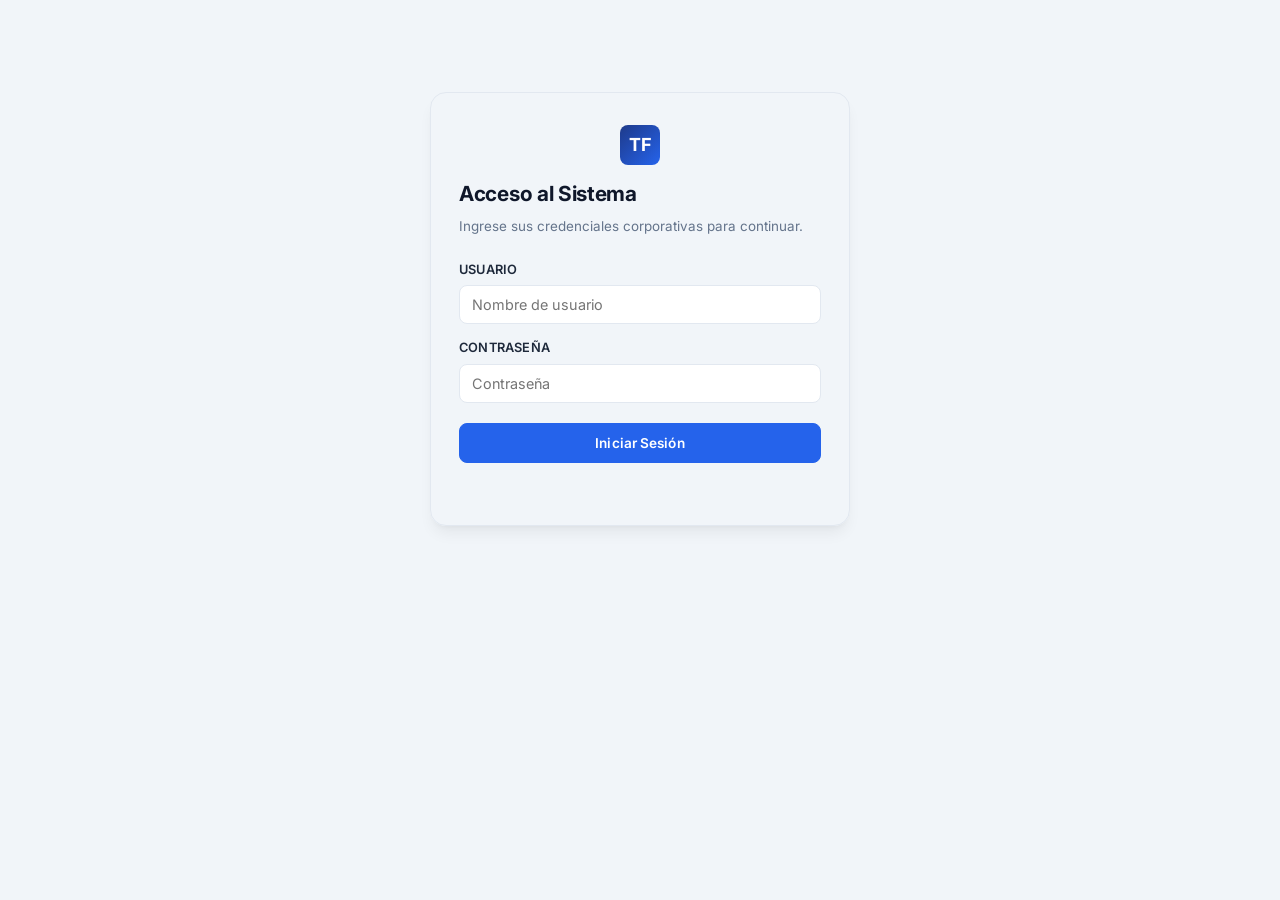
==== frontend_empresa/index.html @ ae69f982 "Fix" ====
<!DOCTYPE html>
<html lang="es">
<head>
    <meta charset="UTF-8">
    <meta name="viewport" content="width=device-width, initial-scale=1.0">
    <title>Trustflow · Panel Corporativo</title>
    <link rel="preconnect" href="https://fonts.googleapis.com">
    <link rel="preconnect" href="https://fonts.gstatic.com" crossorigin>
    <link href="https://fonts.googleapis.com/css2?family=Inter:opsz,wght@14..32,400;14..32,500;14..32,600;14..32,700&display=swap" rel="stylesheet">
    <style>
        :root {
            --bg: #f1f5f9;
            --surface: #ffffff;
            --surface-alt: #f8fafc;
            --border: #e2e8f0;
            --border-light: #f1f5f9;
            --text: #1e293b;
            --text-secondary: #64748b;
            --text-muted: #94a3b8;
            --primary: #2563eb;
            --primary-hover: #1d4ed8;
            --primary-light: #eff6ff;
            --primary-border: #bfdbfe;
            --success: #059669;
            --success-bg: #ecfdf5;
            --success-border: #a7f3d0;
            --danger: #dc2626;
            --danger-hover: #b91c1c;
            --danger-bg: #fef2f2;
            --danger-border: #fecaca;
            --warning: #d97706;
            --warning-bg: #fffbeb;
            --warning-border: #fde68a;
            --info: #4f46e5;
            --info-bg: #eef2ff;
            --info-border: #c7d2fe;
            --radius-sm: 6px;
            --radius: 8px;
            --radius-lg: 12px;
            --radius-xl: 16px;
            --shadow-xs: 0 1px 2px rgba(0, 0, 0, 0.04);
            --shadow-sm: 0 1px 3px rgba(0, 0, 0, 0.06), 0 1px 2px rgba(0, 0, 0, 0.04);
            --shadow: 0 4px 6px -1px rgba(0, 0, 0, 0.06), 0 2px 4px -2px rgba(0, 0, 0, 0.05);
            --shadow-md: 0 10px 15px -3px rgba(0, 0, 0, 0.06), 0 4px 6px -4px rgba(0, 0, 0, 0.05);
            --shadow-lg: 0 20px 25px -5px rgba(0, 0, 0, 0.08), 0 10px 10px -5px rgba(0, 0, 0, 0.03);
            --transition: 180ms cubic-bezier(0.4, 0, 0.2, 1);
        }

        * { box-sizing: border-box; }

        body {
            font-family: 'Inter', 'Segoe UI', system-ui, -apple-system, sans-serif;
            margin: 0;
            padding: 0;
            background-color: var(--bg);
            color: var(--text);
            line-height: 1.6;
            -webkit-font-smoothing: antialiased;
        }

        .container { max-width: 1060px; margin: 0 auto; padding: 32px 24px 48px; }

        /* ── Header ─────────────────────────── */
        .app-header { display: flex; align-items: center; justify-content: space-between; margin-bottom: 24px; flex-wrap: wrap; gap: 12px; }
        .app-brand { display: flex; align-items: center; gap: 12px; }
        .app-logo {
            width: 40px; height: 40px; border-radius: var(--radius);
            background: linear-gradient(135deg, #1e3a8a 0%, #2563eb 100%);
            display: flex; align-items: center; justify-content: center;
            color: #fff; font-weight: 700; font-size: 18px; letter-spacing: -0.5px; flex-shrink: 0;
        }
        .app-title { font-size: 1.35rem; font-weight: 700; color: #0f172a; letter-spacing: -0.3px; margin: 0; }
        .app-subtitle { font-size: 0.8rem; color: var(--text-secondary); font-weight: 500; letter-spacing: 0.3px; text-transform: uppercase; margin: 0; }
        .user-badge {
            display: flex; align-items: center; gap: 10px; background: var(--surface);
            border: 1px solid var(--border); padding: 8px 14px; border-radius: 30px;
            font-size: 0.85rem; font-weight: 500; color: var(--text); box-shadow: var(--shadow-xs);
        }
        .user-avatar {
            width: 30px; height: 30px; border-radius: 50%; background: #e2e8f0;
            display: flex; align-items: center; justify-content: center;
            font-weight: 600; font-size: 0.75rem; color: #475569; flex-shrink: 0; text-transform: uppercase;
        }
        .user-avatar.finanzas { background: #fee2e2; color: #991b1b; }

        /* ── Cards ──────────────────────────── */
        .card {
            background: var(--surface); padding: 24px 26px; border-radius: var(--radius-lg);
            box-shadow: var(--shadow-sm); border: 1px solid var(--border-light);
            margin-bottom: 20px; transition: box-shadow var(--transition);
        }
        .card:hover { box-shadow: var(--shadow); }
        .card-header { display: flex; align-items: flex-start; justify-content: space-between; gap: 16px; margin-bottom: 18px; flex-wrap: wrap; }
        .card-header h2, .card-header h3 { margin: 0; font-weight: 600; color: #0f172a; letter-spacing: -0.2px; }
        .card-header h2 { font-size: 1.2rem; }
        .card-header h3 { font-size: 1rem; }
        .card-meta { font-size: 0.8rem; color: var(--text-secondary); margin: 0; }
        .card-accent-danger {
            border-left: 4px solid var(--danger); background: var(--danger-bg);
            border: 1px solid var(--danger-border); border-left-width: 4px; border-radius: var(--radius-lg);
        }
        .card-accent-info {
            border-left: 4px solid var(--info); background: var(--info-bg);
            border: 1px solid var(--info-border); border-left-width: 4px; border-radius: var(--radius-lg);
        }
        .card-accent-warning {
            border-left: 4px solid var(--warning); background: var(--warning-bg);
            border: 1px solid var(--warning-border); border-left-width: 4px; border-radius: var(--radius-lg);
        }

        /* ── Tabs ───────────────────────────── */
        .tabs-container { display: flex; gap: 4px; border-bottom: 2px solid var(--border); margin-bottom: 24px; flex-wrap: wrap; }
        .tab-btn {
            padding: 10px 22px; font-size: 0.85rem; font-weight: 600; color: var(--text-secondary);
            background: transparent; border: none; border-bottom: 2px solid transparent;
            cursor: pointer; transition: all var(--transition); letter-spacing: 0.2px;
            white-space: nowrap; margin-bottom: -2px; border-radius: 6px 6px 0 0;
        }
        .tab-btn:hover { color: var(--text); background: rgba(37, 99, 235, 0.04); }
        .tab-btn.active { color: var(--primary); border-bottom: 2px solid var(--primary); background: rgba(37, 99, 235, 0.06); }
        .tab-panel { display: none; animation: fadeIn 0.2s ease; }
        .tab-panel.active { display: block; }
        @keyframes fadeIn { from { opacity: 0; transform: translateY(4px); } to { opacity: 1; transform: translateY(0); } }

        /* ── Forms ──────────────────────────── */
        .form-group { margin-bottom: 14px; }
        label { display: block; margin-bottom: 5px; font-weight: 600; font-size: 0.8rem; color: var(--text); letter-spacing: 0.2px; text-transform: uppercase; }
        input, select, textarea {
            width: 100%; padding: 10px 12px; border: 1px solid var(--border); border-radius: var(--radius);
            font-family: inherit; font-size: 0.9rem; color: var(--text); background: var(--surface);
            transition: border-color var(--transition), box-shadow var(--transition); outline: none;
        }
        input:focus, select:focus, textarea:focus { border-color: var(--primary); box-shadow: 0 0 0 3px rgba(37, 99, 235, 0.1); }
        textarea { resize: vertical; min-height: 80px; }

        /* ── Buttons ────────────────────────── */
        button {
            display: inline-flex; align-items: center; justify-content: center; gap: 7px;
            font-family: inherit; font-weight: 600; font-size: 0.85rem; padding: 10px 20px;
            border-radius: var(--radius); border: 1px solid transparent; cursor: pointer;
            transition: all var(--transition); letter-spacing: 0.1px; white-space: nowrap;
        }
        .btn-primary { background: var(--primary); color: #fff; border-color: var(--primary); width: 100%; margin-top: 6px; padding: 11px 20px; }
        .btn-primary:hover { background: var(--primary-hover); border-color: var(--primary-hover); box-shadow: var(--shadow-sm); }
        .btn-secondary { background: var(--surface); color: var(--text); border-color: var(--border); }
        .btn-secondary:hover { background: #f8fafc; border-color: #cbd5e1; }
        .btn-danger { background: var(--danger); color: #fff; border-color: var(--danger); }
        .btn-danger:hover { background: var(--danger-hover); border-color: var(--danger-hover); box-shadow: var(--shadow-sm); }
        .btn-outline-danger { background: transparent; color: var(--danger); border-color: var(--danger-border); }
        .btn-outline-danger:hover { background: var(--danger-bg); border-color: var(--danger); }
        .btn-sm { padding: 6px 12px; font-size: 0.75rem; border-radius: var(--radius-sm); }
        .btn-xs { padding: 4px 10px; font-size: 0.7rem; border-radius: 20px; font-weight: 600; letter-spacing: 0.3px; text-transform: uppercase; }
        .btn-logout {
            background: transparent; color: var(--text-secondary); border: 1px solid var(--border);
            padding: 8px 16px; font-weight: 500; font-size: 0.8rem; border-radius: 30px; cursor: pointer;
        }
        .btn-logout:hover { background: #fef2f2; color: var(--danger); border-color: var(--danger-border); }

        /* ── Tables ─────────────────────────── */
        table { width: 100%; border-collapse: collapse; font-size: 0.84rem; }
        thead th {
            text-align: left; padding: 11px 14px; background: #f8fafc; color: var(--text-secondary);
            font-weight: 600; font-size: 0.72rem; text-transform: uppercase; letter-spacing: 0.4px;
            border-bottom: 2px solid var(--border); white-space: nowrap;
        }
        tbody td { padding: 11px 14px; border-bottom: 1px solid #f1f5f9; color: var(--text); vertical-align: middle; }
        tbody tr:hover { background: #fafcfd; }
        tbody tr:last-child td { border-bottom: none; }
        .badge { display: inline-block; padding: 4px 10px; border-radius: 20px; font-weight: 600; font-size: 0.7rem; letter-spacing: 0.3px; text-transform: uppercase; white-space: nowrap; }
        .badge-success { background: #d1fae5; color: #065f46; }
        .badge-danger { background: #fee2e2; color: #991b1b; }
        .badge-warning { background: #fef3c7; color: #92400e; }
        .badge-neutral { background: #f1f5f9; color: #475569; }
        .mono-text { font-family: 'SF Mono', 'Cascadia Code', 'Fira Code', 'Consolas', monospace; font-size: 0.72rem; color: var(--text-secondary); word-break: break-all; }

        .section-header {
            display: flex; align-items: center; justify-content: space-between; gap: 12px;
            flex-wrap: wrap; padding-bottom: 12px; border-bottom: 1px solid var(--border); margin-bottom: 16px;
        }
        .section-header h3 { margin: 0; font-size: 0.95rem; font-weight: 600; color: #0f172a; }

        .hidden { display: none !important; }
        .text-center { text-align: center; }
        .text-muted { color: var(--text-secondary); }
        .text-sm { font-size: 0.8rem; }
        .mt-0 { margin-top: 0; }
        .mb-0 { margin-bottom: 0; }
        .mb-3 { margin-bottom: 16px; }
        .mb-4 { margin-bottom: 24px; }

        /* ── Login card ─────────────────────── */
        .login-card {
            max-width: 420px; margin: 60px auto; padding: 32px 28px;
            border-radius: var(--radius-xl); box-shadow: var(--shadow-md); border: 1px solid var(--border);
        }
        .login-card h2 { font-size: 1.3rem; font-weight: 700; margin: 0 0 6px 0; letter-spacing: -0.3px; color: #0f172a; }
        .login-card .subtitle { font-size: 0.84rem; color: var(--text-secondary); margin: 0 0 22px 0; }
        .login-error { color: var(--danger); font-size: 0.82rem; margin-top: 10px; font-weight: 500; min-height: 20px; }

        .sandbox-card { border-top: 3px solid #475569; }

        /* ── Stats Grid ─────────────────────── */
        .stats-grid { display: grid; grid-template-columns: repeat(auto-fit, minmax(200px, 1fr)); gap: 16px; margin-bottom: 24px; }
        .stat-card {
            background: var(--surface); padding: 20px; border-radius: var(--radius-lg);
            box-shadow: var(--shadow-xs); border: 1px solid var(--border-light); text-align: center;
        }
        .stat-value { font-size: 2rem; font-weight: 700; color: #0f172a; margin: 0 0 4px 0; }
        .stat-label { font-size: 0.75rem; color: var(--text-secondary); text-transform: uppercase; letter-spacing: 0.5px; }
        .stat-card.danger .stat-value { color: var(--danger); }
        .stat-card.success .stat-value { color: var(--success); }
        .stat-card.warning .stat-value { color: var(--warning); }

        /* ── Modal System ───────────────────── */
        .modal-overlay {
            position: fixed; top: 0; left: 0; width: 100%; height: 100%;
            background: rgba(15, 23, 42, 0.5); backdrop-filter: blur(4px);
            display: flex; align-items: center; justify-content: center;
            z-index: 1000; opacity: 0; visibility: hidden;
            transition: opacity 0.25s ease, visibility 0.25s ease;
        }
        .modal-overlay.active { opacity: 1; visibility: visible; }
        .modal-dialog {
            background: var(--surface); border-radius: var(--radius-xl);
            box-shadow: var(--shadow-lg); width: 90%; max-width: 460px;
            padding: 28px 28px 22px; transform: translateY(20px);
            transition: transform 0.25s ease; position: relative;
        }
        .modal-overlay.active .modal-dialog { transform: translateY(0); }
        .modal-icon {
            width: 44px; height: 44px; border-radius: 50%; display: flex;
            align-items: center; justify-content: center; margin-bottom: 16px;
            font-size: 1.4rem; font-weight: 700;
        }
        .modal-icon.warning { background: #fef3c7; color: #d97706; }
        .modal-icon.danger { background: #fee2e2; color: #dc2626; }
        .modal-icon.success { background: #d1fae5; color: #059669; }
        .modal-icon.info { background: #e0e7ff; color: #4f46e5; }
        .modal-title { font-size: 1.1rem; font-weight: 700; color: #0f172a; margin: 0 0 8px 0; }
        .modal-message { font-size: 0.92rem; color: #475569; margin: 0 0 22px 0; line-height: 1.5; }
        .modal-actions { display: flex; gap: 10px; justify-content: flex-end; }
        .modal-actions button { min-width: 100px; }

        @media (max-width: 600px) {
            .container { padding: 16px 12px 32px; }
            .card { padding: 18px 14px; }
            .login-card { margin: 24px auto; padding: 24px 18px; }
            .tab-btn { padding: 8px 12px; font-size: 0.78rem; }
            .modal-dialog { padding: 22px 18px 18px; }
            .stats-grid { grid-template-columns: 1fr; }
        }
        /* ── Autocompletado de Clientes ────────── */
        .custom-dropdown {
            position: absolute; top: 100%; left: 0; right: 0;
            background: var(--surface); border: 1px solid var(--primary-border);
            border-radius: var(--radius); box-shadow: var(--shadow-lg);
            max-height: 220px; overflow-y: auto; z-index: 100;
            margin-top: 4px; padding: 0; list-style: none;
        }
        .custom-dropdown li {
            padding: 12px 16px; cursor: pointer; border-bottom: 1px solid var(--border-light);
            font-size: 0.88rem; transition: background var(--transition);
            display: flex; justify-content: space-between; align-items: center;
        }
        .custom-dropdown li:last-child { border-bottom: none; }
        .custom-dropdown li:hover { background: var(--primary-light); color: var(--primary-hover); }
        .client-id-badge {
            font-size: 0.7rem; background: var(--border); padding: 2px 6px;
            border-radius: 12px; color: var(--text-secondary);
        }
    </style>
</head>
<body>

    <div class="container">
        <!-- ── Vista de Login ───────────────── -->
        <div id="vistaLogin">
            <div class="login-card">
                <div style="text-align:center; margin-bottom:8px;">
                    <div class="app-logo" style="margin:0 auto 12px;">TF</div>
                </div>
                <h2>Acceso al Sistema</h2>
                <p class="subtitle">Ingrese sus credenciales corporativas para continuar.</p>
                <form id="formLogin">
                    <div class="form-group">
                        <label for="loginUser">Usuario</label>
                        <input type="text" id="loginUser" placeholder="Nombre de usuario" required>
                    </div>
                    <div class="form-group">
                        <label for="loginPass">Contraseña</label>
                        <input type="password" id="loginPass" placeholder="Contraseña" required>
                    </div>
                    <button type="submit" class="btn-primary">Iniciar Sesión</button>
                </form>
                <div id="statusLogin" class="login-error"></div>
            </div>
        </div>

        <!-- ── Vista de Ventas ──────────────── -->
        <div id="vistaVentas" class="hidden">
            <div class="app-header">
                <div class="app-brand">
                    <div class="app-logo">TF</div>
                    <div>
                        <h1 class="app-title">Trustflow</h1>
                        <p class="app-subtitle">Panel Operativo de Ventas</p>
                    </div>
                </div>
                <div style="display:flex; align-items:center; gap:12px; flex-wrap:wrap;">
                    <div class="user-badge">
                        <div class="user-avatar" id="avatarVendedor">V</div>
                        <span id="nombreVendedor" style="font-weight:600;"></span>
                    </div>
                    <button class="btn-logout" onclick="cerrarSesion()">Cerrar sesión</button>
                </div>
            </div>

            <div class="tabs-container" id="tabNavigationVentas">
                <button class="tab-btn active" data-tab="tab-clientes">Clientes</button>
                <button class="tab-btn" data-tab="tab-cotizaciones">Cotizaciones</button>
                <button class="tab-btn" data-tab="tab-consola">Consola de Mantenimiento</button>
            </div>

            <div class="tab-panel active" id="tab-clientes">
                <div class="card">
                    <div class="card-header">
                        <div>
                            <h3>Alta de Nuevos Clientes</h3>
                            <p class="card-meta">Registre al cliente para que pueda usar la PWA.</p>
                        </div>
                    </div>
                    <form id="formUsuario">
                        <div class="form-group">
                            <label for="userUsername">Nombre del Cliente / Empresa</label>
                            <input type="text" id="userUsername" placeholder="Ej. Acme Corp" required>
                        </div>
                        <div class="form-group">
                            <label for="userPassword">Contraseña Temporal</label>
                            <input type="password" id="userPassword" value="123" required>
                        </div>
                        <input type="hidden" id="userRole" value="Cliente">
                        <button type="submit" class="btn-primary">Crear Cuenta de Cliente</button>
                    </form>
                </div>
            </div>

            <div class="tab-panel" id="tab-cotizaciones">
                <div class="card">
                    <div class="card-header">
                        <div>
                            <h3>Emitir Nueva Cotización</h3>
                            <p class="card-meta">Genere un documento de cotización para el cliente.</p>
                        </div>
                    </div>
                    <form id="formCotizacion">
                        <div class="form-group" style="position: relative;">
                            <label for="cotBuscadorCliente">Cliente Destino</label>
                            <input type="text" id="cotBuscadorCliente" placeholder="Buscar por nombre de empresa o ID..." autocomplete="off" required>
                            <input type="hidden" id="cotIdCliente" required>
                            <ul id="dropdownClientes" class="custom-dropdown hidden"></ul>
                        </div>
                        <div class="form-group">
                            <label for="cotMonto">Monto de la Transacción (MXN)</label>
                            <input type="number" id="cotMonto" step="0.01" placeholder="0.00" required>
                        </div>
                        <div class="form-group">
                            <label for="cotDetalles">Detalles del Servicio</label>
                            <textarea id="cotDetalles" rows="3" placeholder="Describa el alcance del servicio..." required></textarea>
                        </div>
                        <button type="submit" class="btn-primary" style="background:#0d9488; border-color:#0d9488;">Enviar a Pre-Firma</button>
                    </form>
                </div>
            </div>

            <div class="tab-panel" id="tab-consola">
                <div class="card sandbox-card">
                    <div class="section-header">
                        <h3>Consola de Mantenimiento y Datos (Sandbox)</h3>
                        <button onclick="vaciarSandboxCompleto()" class="btn-outline-danger btn-sm">Vaciar Cotizaciones y Auditoría</button>
                    </div>
                    <p class="text-sm text-muted mb-3">
                        Utilice este panel para eliminar registros corruptos o inconsistentes generados durante las pruebas, sin alterar la estructura del esquema central en Render.
                    </p>
                    <div>
                        <h4 style="font-size:0.88rem; font-weight:600; color:#334155; margin:0 0 10px 0;">Monitoreo en Tiempo Real de Cotizaciones</h4>
                        <div style="overflow-x:auto;">
                            <table id="tablaAdminCotizaciones">
                                <thead>
                                    <tr>
                                        <th>ID</th>
                                        <th>Cliente ID</th>
                                        <th>Monto</th>
                                        <th>Estado Actual</th>
                                        <th style="text-align:center;">Acciones</th>
                                    </tr>
                                </thead>
                                <tbody></tbody>
                            </table>
                        </div>
                    </div>
                </div>
            </div>
        </div>

        <!-- ── Vista de Finanzas ─────────────── -->
        <div id="vistaFinanzas" class="hidden">
            <div class="app-header">
                <div class="app-brand">
                    <div class="app-logo">TF</div>
                    <div>
                        <h1 class="app-title">Trustflow</h1>
                        <p class="app-subtitle">Panel de Auditoría Financiera</p>
                    </div>
                </div>
                <div style="display:flex; align-items:center; gap:12px; flex-wrap:wrap;">
                    <div class="user-badge">
                        <div class="user-avatar finanzas" id="avatarAuditor">A</div>
                        <span id="nombreAuditor" style="font-weight:600;"></span>
                    </div>
                    <button class="btn-logout" onclick="cerrarSesion()">Cerrar sesión</button>
                </div>
            </div>

            <!-- Pestañas de navegación para Finanzas -->
            <div class="tabs-container" id="tabNavigationFinanzas">
                <button class="tab-btn active" data-tab="tab-resumen">Resumen</button>
                <button class="tab-btn" data-tab="tab-alertas">Alertas Criptográficas</button>
                <button class="tab-btn" data-tab="tab-historial">Historial de Integridad</button>
            </div>

            <!-- Panel de Resumen -->
            <div class="tab-panel active" id="tab-resumen">
                <div class="stats-grid">
                    <div class="stat-card">
                        <div class="stat-value" id="totalAlertas">0</div>
                        <div class="stat-label">Alertas Detectadas</div>
                    </div>
                    <div class="stat-card warning">
                        <div class="stat-value" id="totalAlteraciones">0</div>
                        <div class="stat-label">Alteraciones</div>
                    </div>
                    <div class="stat-card danger">
                        <div class="stat-value" id="totalFraudes">0</div>
                        <div class="stat-label">Intentos de Fraude</div>
                    </div>
                </div>
                <div class="card card-accent-info">
                    <h4 style="margin-top:0; color:#3730a3; font-size:0.9rem; font-weight:600;">Estado del Sistema de Integridad</h4>
                    <p class="text-sm mb-0" style="color:#4338ca;">
                        El módulo ECDSA está monitoreando activamente todas las transacciones. Cualquier intento de modificación no autorizada será registrado y notificado en tiempo real.
                    </p>
                </div>
            </div>

            <!-- Panel de Alertas Criptográficas -->
            <div class="tab-panel" id="tab-alertas">
                <div class="card card-accent-danger">
                    <h4 style="margin-top:0; color:#991b1b; font-size:0.9rem; font-weight:600;">Módulo Criptográfico de Alertas (ECDSA)</h4>
                    <p class="text-sm mb-0" style="color:#7f1d1d;">
                        Aquí se mostrarán automáticamente los intentos de alteración de montos o modificaciones no autorizadas por la firma del cliente. Las alertas se actualizan en tiempo real.
                    </p>
                </div>
                <div class="card">
                    <div class="section-header">
                        <h3>Alertas Activas del Sistema</h3>
                        <button onclick="cargarAuditoria()" class="btn-secondary btn-sm">Actualizar Alertas</button>
                    </div>
                    <div style="overflow-x:auto;">
                        <table id="tablaAlertas">
                            <thead>
                                <tr>
                                    <th>Fecha</th>
                                    <th>ID Cotización</th>
                                    <th>Alerta Detectada</th>
                                    <th>Detalles Criptográficos</th>
                                </tr>
                            </thead>
                            <tbody></tbody>
                        </table>
                    </div>
                </div>
            </div>

            <!-- Panel de Historial de Integridad -->
            <div class="tab-panel" id="tab-historial">
                <div class="card">
                    <div class="section-header">
                        <h3>Registro de Integridad Transaccional</h3>
                        <div style="display:flex; gap:8px;">
                            <button onclick="cargarHistorialCompleto()" class="btn-secondary btn-sm">Historial Completo</button>
                            <button onclick="exportarHistorial()" class="btn-secondary btn-sm">Exportar</button>
                        </div>
                    </div>
                    <p class="text-sm text-muted mb-3">
                        Este registro contiene el historial completo de todas las transacciones que han sido monitoreadas por el sistema ECDSA, incluyendo aquellas que no presentaron irregularidades.
                    </p>
                    <div style="overflow-x:auto;">
                        <table id="tablaHistorial">
                            <thead>
                                <tr>
                                    <th>Fecha</th>
                                    <th>ID Cotización</th>
                                    <th>Acción</th>
                                    <th>Estado</th>
                                </tr>
                            </thead>
                            <tbody></tbody>
                        </table>
                    </div>
                </div>
            </div>
        </div>
    </div>

    <!-- ── Sistema de Modales ──────────────── -->
    <div class="modal-overlay" id="modalOverlay">
        <div class="modal-dialog">
            <div class="modal-icon" id="modalIcon"></div>
            <div class="modal-title" id="modalTitle"></div>
            <div class="modal-message" id="modalMessage"></div>
            <div class="modal-actions" id="modalActions"></div>
        </div>
    </div>

    <script>
        const API_URL = "https://crytographyproyectecdsa.onrender.com/api/v1";
        let usuarioActual = null;

        let listaClientesGlobal = [];

        // Descarga el catálogo de clientes en segundo plano
        async function cargarClientesParaBuscador() {
            try {
                const res = await fetch(`${API_URL}/admin/tablas_resumen`);
                const json = await res.json();
                if (json.clientes) {
                    listaClientesGlobal = json.clientes;
                }
            } catch (err) {
                console.error("Error cargando el catálogo de clientes:", err);
            }
        }

        // Lógica reactiva del input
        const buscadorInput = document.getElementById('cotBuscadorCliente');
        const inputOcultoId = document.getElementById('cotIdCliente');
        const dropdownList = document.getElementById('dropdownClientes');

        if(buscadorInput && dropdownList) {
            buscadorInput.addEventListener('input', () => {
                const texto = buscadorInput.value.toLowerCase().trim();
                inputOcultoId.value = ""; // Resetea el ID oculto si el usuario borra o edita a mano

                dropdownList.innerHTML = "";
                if (!texto) {
                    dropdownList.classList.add('hidden');
                    return;
                }

                // Filtrar por nombre o por ID numérico
                const filtrados = listaClientesGlobal.filter(c => {
                    const nombre = (c.nombreempresa || c.NombreEmpresa || "").toLowerCase();
                    const idStr = (c.idcliente || c.idCliente || "").toString();
                    return nombre.includes(texto) || idStr.includes(texto);
                });

                if (filtrados.length === 0) {
                    dropdownList.innerHTML = `<li style="color:var(--text-muted); justify-content:center;">No se encontraron clientes</li>`;
                } else {
                    filtrados.forEach(c => {
                        const li = document.createElement('li');

                        // 1. Capturamos el nombre de la base de datos de manera segura
                        let nombreEmpresa = c.nombreempresa || c.NombreEmpresa || "";

                        // 2. 🔥 REEMPLAZO ULTRA-SEGURO POR REGEX: Quita "Empresa de " sin importar mayúsculas/minúsculas o espacios extra
                        nombreEmpresa = nombreEmpresa.replace(/^empresa de\s+/i, "");

                        const idC = c.idcliente || c.idCliente;

                        li.innerHTML = `<strong>${nombreEmpresa}</strong> <span class="client-id-badge">ID: ${idC}</span>`;
                        li.onclick = () => {
                            buscadorInput.value = nombreEmpresa;
                            inputOcultoId.value = idC;
                            dropdownList.classList.add('hidden');
                        };
                        dropdownList.appendChild(li);
                    });
                }
                dropdownList.classList.remove('hidden');
            });

            // Ocultar dropdown al hacer click fuera (con un ligero retraso para permitir registrar el evento click del item)
            buscadorInput.addEventListener('blur', () => {
                setTimeout(() => dropdownList.classList.add('hidden'), 200);
            });
            
            // Volver a mostrar si se hace click en el input y ya hay un texto escrito
            buscadorInput.addEventListener('focus', () => {
                if (buscadorInput.value) buscadorInput.dispatchEvent(new Event('input'));
            });
        }

        // ─── Sistema de Modales ─────────────────
        function mostrarModal({ tipo = 'info', titulo, mensaje, botones = [] }) {
            return new Promise((resolve) => {
                const overlay = document.getElementById('modalOverlay');
                const iconEl = document.getElementById('modalIcon');
                const titleEl = document.getElementById('modalTitle');
                const msgEl = document.getElementById('modalMessage');
                const actionsEl = document.getElementById('modalActions');

                const iconMap = {
                    warning: { bg: 'warning', text: '!' },
                    danger: { bg: 'danger', text: '✕' },
                    success: { bg: 'success', text: '✓' },
                    info: { bg: 'info', text: 'i' }
                };
                const iconCfg = iconMap[tipo] || iconMap.info;
                iconEl.className = `modal-icon ${iconCfg.bg}`;
                iconEl.innerText = iconCfg.text;

                titleEl.innerText = titulo || 'Notificación';
                msgEl.innerText = mensaje || '';

                actionsEl.innerHTML = '';
                botones.forEach((btn, index) => {
                    const button = document.createElement('button');
                    button.innerText = btn.texto;
                    button.className = btn.clase || 'btn-secondary';
                    button.addEventListener('click', () => {
                        cerrarModal();
                        resolve(btn.valor !== undefined ? btn.valor : index);
                    });
                    actionsEl.appendChild(button);
                });

                if (botones.length === 0) {
                    const defaultBtn = document.createElement('button');
                    defaultBtn.innerText = 'Aceptar';
                    defaultBtn.className = 'btn-primary';
                    defaultBtn.addEventListener('click', () => {
                        cerrarModal();
                        resolve(undefined);
                    });
                    actionsEl.appendChild(defaultBtn);
                }

                overlay.classList.add('active');
                document.body.style.overflow = 'hidden';

                const handleEsc = (e) => { if (e.key === 'Escape') { cerrarModal(); resolve(undefined); } };
                document.addEventListener('keydown', handleEsc, { once: true });

                function cerrarModal() {
                    overlay.classList.remove('active');
                    document.body.style.overflow = '';
                }
            });
        }

        function mostrarAlerta(mensaje, tipo = 'info', tituloPersonalizado = null) {
            const titulosPorDefecto = {
                success: 'Operación Exitosa',
                danger: 'Error',
                warning: 'Advertencia',
                info: 'Información'
            };
            return mostrarModal({
                tipo,
                titulo: tituloPersonalizado || titulosPorDefecto[tipo] || 'Notificación',
                mensaje,
                botones: [{ texto: 'Aceptar', clase: 'btn-primary', valor: true }]
            });
        }

        function mostrarConfirmacion(mensaje, tituloPersonalizado = null) {
            return mostrarModal({
                tipo: 'warning',
                titulo: tituloPersonalizado || 'Confirmación Requerida',
                mensaje,
                botones: [
                    { texto: 'Cancelar', clase: 'btn-secondary', valor: false },
                    { texto: 'Confirmar', clase: 'btn-danger', valor: true }
                ]
            });
        }

        // ─── Gestión de pestañas ─────────────
        function inicializarTabs(containerId) {
            const tabButtons = document.querySelectorAll(`#${containerId} .tab-btn`);
            const tabPanels = document.querySelectorAll(`#${containerId} ~ .tab-panel, #vistaFinanzas .tab-panel`);

            tabButtons.forEach(btn => {
                btn.addEventListener('click', () => {
                    const target = btn.getAttribute('data-tab');
                    const parentContainer = btn.closest('.tabs-container').parentElement;

                    // Actualizar botones
                    btn.parentElement.querySelectorAll('.tab-btn').forEach(b => b.classList.remove('active'));
                    btn.classList.add('active');

                    // Mostrar panel correspondiente
                    parentContainer.querySelectorAll('.tab-panel').forEach(panel => {
                        panel.classList.remove('active');
                        if (panel.id === target) panel.classList.add('active');
                    });

                    // Cargar datos según la pestaña activada
                    if (containerId === 'tabNavigationFinanzas') {
                        if (target === 'tab-alertas') cargarAuditoria();
                        if (target === 'tab-historial') cargarHistorialCompleto();
                        if (target === 'tab-resumen') actualizarEstadisticas();
                    }
                    if (containerId === 'tabNavigationVentas' && target === 'tab-consola') {
                        cargarDatosConsolaAdmin();
                    }
                });
            });
        }

        // ─── LOGIN ─────────────────────────────
        document.getElementById('formLogin').onsubmit = async (e) => {
            e.preventDefault();
            const errorDiv = document.getElementById('statusLogin');
            errorDiv.innerText = "Verificando credenciales...";

            try {
                const res = await fetch(`${API_URL}/usuarios/login`, {
                    method: "POST",
                    headers: { "Content-Type": "application/json" },
                    body: JSON.stringify({
                        username: document.getElementById('loginUser').value,
                        password: document.getElementById('loginPass').value
                    })
                });

                if (res.ok) {
                    usuarioActual = await res.json();
                    localStorage.setItem("usuarioSesion", JSON.stringify(usuarioActual));
                    errorDiv.innerText = "";
                    await mostrarAlerta(`Bienvenido, ${usuarioActual.username}. Ha iniciado sesión correctamente.`, 'success', 'Acceso Concedido');
                    mostrarVistaCorrespondiente();
                } else {
                    const data = await res.json();
                    const mensajeError = data.detail || "Credenciales inválidas. Verifique sus datos.";
                    errorDiv.innerText = mensajeError;
                    await mostrarAlerta(mensajeError, 'danger', 'Error de Autenticación');
                }
            } catch (err) {
                const mensajeError = "Error de conexión. Verifique su red e intente nuevamente.";
                errorDiv.innerText = mensajeError;
                await mostrarAlerta(mensajeError, 'danger', 'Error de Red');
            }
        };

        function mostrarVistaCorrespondiente() {
            document.getElementById('vistaLogin').classList.add('hidden');

            if (usuarioActual.role === "Ventas") {
                document.getElementById('nombreVendedor').innerText = usuarioActual.username;
                const avatar = document.getElementById('avatarVendedor');
                if (avatar && usuarioActual.username) {
                    avatar.innerText = usuarioActual.username.charAt(0).toUpperCase();
                }
                document.getElementById('vistaVentas').classList.remove('hidden');
                document.getElementById('vistaFinanzas').classList.add('hidden');
                inicializarTabs('tabNavigationVentas');
                cargarClientesParaBuscador();
            } else if (usuarioActual.role === "Finanzas") {
                document.getElementById('nombreAuditor').innerText = usuarioActual.username;
                const avatar = document.getElementById('avatarAuditor');
                if (avatar && usuarioActual.username) {
                    avatar.innerText = usuarioActual.username.charAt(0).toUpperCase();
                }
                document.getElementById('vistaFinanzas').classList.remove('hidden');
                document.getElementById('vistaVentas').classList.add('hidden');
                inicializarTabs('tabNavigationFinanzas');
                actualizarEstadisticas();
            } else {
                mostrarAlerta("Acceso denegado: Las cuentas de Cliente deben iniciar sesión desde la aplicación móvil (PWA).", 'danger', 'Acceso Restringido');
                cerrarSesion();
            }
        }

        function cerrarSesion() {
            usuarioActual = null;
            localStorage.removeItem("usuarioSesion");
            document.getElementById('vistaVentas').classList.add('hidden');
            document.getElementById('vistaFinanzas').classList.add('hidden');
            document.getElementById('vistaLogin').classList.remove('hidden');
            document.getElementById('formLogin').reset();
            document.getElementById('statusLogin').innerText = "";
        }

        // ─── LÓGICA DE VENTAS ──────────────────
        document.getElementById('formUsuario').onsubmit = async (e) => {
            e.preventDefault();
            const submitBtn = document.querySelector('#formUsuario .btn-primary');
            const originalText = submitBtn.innerText;
            submitBtn.innerText = "Procesando...";
            submitBtn.disabled = true;

            try {
                const res = await fetch(`${API_URL}/usuarios/registrar`, {
                    method: "POST",
                    headers: { "Content-Type": "application/json" },
                    body: JSON.stringify({
                        username: document.getElementById('userUsername').value,
                        password: document.getElementById('userPassword').value,
                        role: document.getElementById('userRole').value
                    })
                });
                const data = await res.json();

                if (res.ok) {
                    await mostrarAlerta(data.mensaje || "Cliente registrado correctamente.", 'success', 'Cliente Creado');
                    document.getElementById('formUsuario').reset();
                    document.getElementById('userPassword').value = '123';
                    cargarClientesParaBuscador();
                } else {
                    await mostrarAlerta(data.detail || "No se pudo registrar al cliente.", 'danger', 'Error de Registro');
                }
            } catch (err) {
                await mostrarAlerta("Error de red al conectar con el servidor de registro.", 'danger', 'Error de Conexión');
            } finally {
                submitBtn.innerText = originalText;
                submitBtn.disabled = false;
            }
        };

        document.getElementById('formCotizacion').onsubmit = async (e) => {
            e.preventDefault();
            if (!document.getElementById('cotIdCliente').value) {
                await mostrarAlerta("Por favor, busque y seleccione un cliente válido de la lista desplegable.", 'warning', 'Cliente Inválido');
                return;
            }
            const submitBtn = document.querySelector('#formCotizacion .btn-primary');
            const originalText = submitBtn.innerText;
            submitBtn.innerText = "Generando...";
            submitBtn.disabled = true;

            try {
                const res = await fetch(`${API_URL}/cotizaciones/crear`, {
                    method: "POST",
                    headers: { "Content-Type": "application/json" },
                    body: JSON.stringify({
                        id_cliente: parseInt(document.getElementById('cotIdCliente').value),
                        id_vendedor: usuarioActual.id_user,
                        monto: parseFloat(document.getElementById('cotMonto').value),
                        detalles: document.getElementById('cotDetalles').value
                    })
                });
                const data = await res.json();

                if (res.ok) {
                    await mostrarAlerta(`Cotización #${data.id_cotizacion} creada exitosamente. Esperando firma del cliente.`, 'success', 'Cotización Emitida');
                    document.getElementById('formCotizacion').reset();
                } else {
                    await mostrarAlerta(data.detail || "No se pudo crear la cotización.", 'danger', 'Error de Cotización');
                }
            } catch (err) {
                await mostrarAlerta("Error de red al enviar la cotización.", 'danger', 'Error de Conexión');
            } finally {
                submitBtn.innerText = originalText;
                submitBtn.disabled = false;
            }
        };

        // ─── LÓGICA DE FINANZAS ────────────────
        async function actualizarEstadisticas() {
            try {
                const res = await fetch(`${API_URL}/auditoria`);
                const json = await res.json();

                if (json.data) {
                    const totalAlertas = json.data.length;
                    const alteraciones = json.data.filter(r => r.accion === 'ALTERACION').length;
                    const fraudes = json.data.filter(r => r.accion === 'FRAUDE' || r.accion === 'MODIFICACION').length;

                    document.getElementById('totalAlertas').innerText = totalAlertas;
                    document.getElementById('totalAlteraciones').innerText = alteraciones;
                    document.getElementById('totalFraudes').innerText = fraudes;
                }
            } catch (err) {
                console.log("Error al cargar estadísticas:", err);
            }
        }

        async function cargarAuditoria() {
            const tbody = document.querySelector('#tablaAlertas tbody');
            tbody.innerHTML = "<tr><td colspan='4' style='text-align:center; color:#64748b; padding:20px;'>Cargando alertas criptográficas...</td></tr>";

            try {
                const res = await fetch(`${API_URL}/auditoria`);
                const json = await res.json();

                if (json.data.length === 0) {
                    tbody.innerHTML = "<tr><td colspan='4' style='text-align:center; color:#64748b; padding:20px;'>No se han detectado alteraciones o fraudes en el sistema.</td></tr>";
                    return;
                }

                tbody.innerHTML = "";
                json.data.forEach(reg => {
                    const fecha = new Date(reg.fecha_evento).toLocaleString('es-MX');
                    tbody.innerHTML += `
                    <tr>
                        <td>${fecha}</td>
                        <td><strong>#${reg.idcotizacion}</strong></td>
                        <td><span class="badge badge-danger">${reg.accion}</span></td>
                        <td class="mono-text">${reg.datos_anteriores}</td>
                    </tr>`;
                });
                actualizarEstadisticas();
            } catch (err) {
                tbody.innerHTML = "<tr><td colspan='4' style='text-align:center; color:#dc2626; padding:20px;'>Error al conectar con el servicio de auditoría.</td></tr>";
                await mostrarAlerta("No se pudo recuperar el registro de alertas. Verifique la conexión.", 'danger', 'Error de Sincronización');
            }
        }

        async function cargarHistorialCompleto() {
            const tbody = document.querySelector('#tablaHistorial tbody');
            tbody.innerHTML = "<tr><td colspan='4' style='text-align:center; color:#64748b; padding:20px;'>Cargando historial completo de transacciones...</td></tr>";

            try {
                const res = await fetch(`${API_URL}/auditoria`);
                const json = await res.json();

                if (json.data.length === 0) {
                    tbody.innerHTML = "<tr><td colspan='4' style='text-align:center; color:#64748b; padding:20px;'>El historial de integridad está limpio. No se han registrado eventos.</td></tr>";
                    return;
                }

                tbody.innerHTML = "";
                json.data.forEach(reg => {
                    const fecha = new Date(reg.fecha_evento).toLocaleString('es-MX');
                    let badgeClass = 'badge-neutral';
                    if (reg.accion === 'ALTERACION') badgeClass = 'badge-warning';
                    if (reg.accion === 'FRAUDE') badgeClass = 'badge-danger';

                    tbody.innerHTML += `
                    <tr>
                        <td>${fecha}</td>
                        <td><strong>#${reg.idcotizacion}</strong></td>
                        <td>${reg.accion}</td>
                        <td><span class="badge ${badgeClass}">${reg.accion === 'ALTERACION' ? 'Revisado' : 'Crítico'}</span></td>
                    </tr>`;
                });
            } catch (err) {
                tbody.innerHTML = "<tr><td colspan='4' style='text-align:center; color:#dc2626; padding:20px;'>Error al cargar el historial de integridad.</td></tr>";
            }
        }

        async function exportarHistorial() {
            await mostrarAlerta("La funcionalidad de exportación estará disponible en la próxima actualización del sistema.", 'info', 'Funcionalidad en Desarrollo');
        }

        async function cargarDatosConsolaAdmin() {
            const tbody = document.querySelector('#tablaAdminCotizaciones tbody');
            tbody.innerHTML = "<tr><td colspan='5' style='text-align:center; color:#64748b; padding:20px;'>Consultando registros contables...</td></tr>";

            try {
                const res = await fetch(`${API_URL}/admin/tablas_resumen`);
                const json = await res.json();

                if (!json.cotizaciones || json.cotizaciones.length === 0) {
                    tbody.innerHTML = "<tr><td colspan='5' style='text-align:center; color:#64748b; padding:20px;'>No hay cotizaciones activas en la base de datos.</td></tr>";
                    return;
                }

                tbody.innerHTML = "";
                json.cotizaciones.forEach(cot => {
                    let badgeClass = 'badge-neutral';
                    if (cot.estado === "Firmada") badgeClass = 'badge-success';
                    if (cot.estado === "Alterada") badgeClass = 'badge-danger';
                    if (cot.estado === "Pendiente") badgeClass = 'badge-warning';

                    tbody.innerHTML += `
                    <tr>
                        <td><strong>#${cot.idcotizacion}</strong></td>
                        <td>ID Client: ${cot.idcliente}</td>
                        <td><strong>$${cot.monto}</strong></td>
                        <td><span class="badge ${badgeClass}">${cot.estado}</span></td>
                        <td style="text-align:center;">
                            <button onclick="eliminarCotizacionIndividual(${cot.idcotizacion})" class="btn-xs btn-danger">Eliminar</button>
                        </td>
                    </tr>`;
                });
            } catch (err) {
                tbody.innerHTML = "<tr><td colspan='5' style='text-align:center; color:#dc2626; padding:20px;'>Error al mapear la consola de mantenimiento.</td></tr>";
                await mostrarAlerta("No se pudo cargar la consola de administración. Intente nuevamente.", 'danger', 'Error de Carga');
            }
        }

        async function eliminarCotizacionIndividual(id) {
            const confirmado = await mostrarConfirmacion(
                `¿Confirma que desea borrar permanentemente la Cotización #${id}? Esta acción eliminará el historial asociado y no se puede deshacer.`,
                'Eliminar Cotización'
            );
            if (!confirmado) return;

            try {
                const res = await fetch(`${API_URL}/admin/cotizaciones/${id}`, { method: "DELETE" });
                const data = await res.json();

                if (res.ok) {
                    await mostrarAlerta(data.mensaje || `Cotización #${id} eliminada correctamente.`, 'success', 'Eliminación Exitosa');
                    cargarDatosConsolaAdmin();
                } else {
                    await mostrarAlerta("No se pudo eliminar la cotización: " + (data.detail || "Error desconocido."), 'danger', 'Error de Eliminación');
                }
            } catch (err) {
                await mostrarAlerta("Fallo de red al intentar eliminar la cotización. Verifique su conexión.", 'danger', 'Error de Conexión');
            }
        }

        async function vaciarSandboxCompleto() {
            const confirmado = await mostrarConfirmacion(
                "Está a punto de vaciar por completo las tablas 'Cotizacion' y 'Registro_Auditoria'. Esta acción reiniciará el contador de IDs a 1 y eliminará todos los registros. ¿Desea continuar?",
                'Vaciar Base de Datos Sandbox'
            );
            if (!confirmado) return;

            try {
                const res = await fetch(`${API_URL}/admin/vaciar_registros_sandbox`, { method: "POST" });
                const data = await res.json();

                if (res.ok) {
                    await mostrarAlerta(data.mensaje || "Todos los registros han sido eliminados correctamente.", 'success', 'Sandbox Reiniciado');
                    cargarDatosConsolaAdmin();
                } else {
                    await mostrarAlerta("Error al vaciar el sandbox: " + (data.detail || "Error desconocido."), 'danger', 'Error de Sistema');
                }
            } catch (err) {
                await mostrarAlerta("Error crítico al ejecutar el comando en Render. Verifique la conexión con el servidor.", 'danger', 'Error Crítico');
            }
        }

        window.onload = () => {
            const sesionGuardada = localStorage.getItem("usuarioSesion");
            if (sesionGuardada) {
                usuarioActual = JSON.parse(sesionGuardada);
                mostrarVistaCorrespondiente();
            }
        };
        
    </script>
</body>
</html>
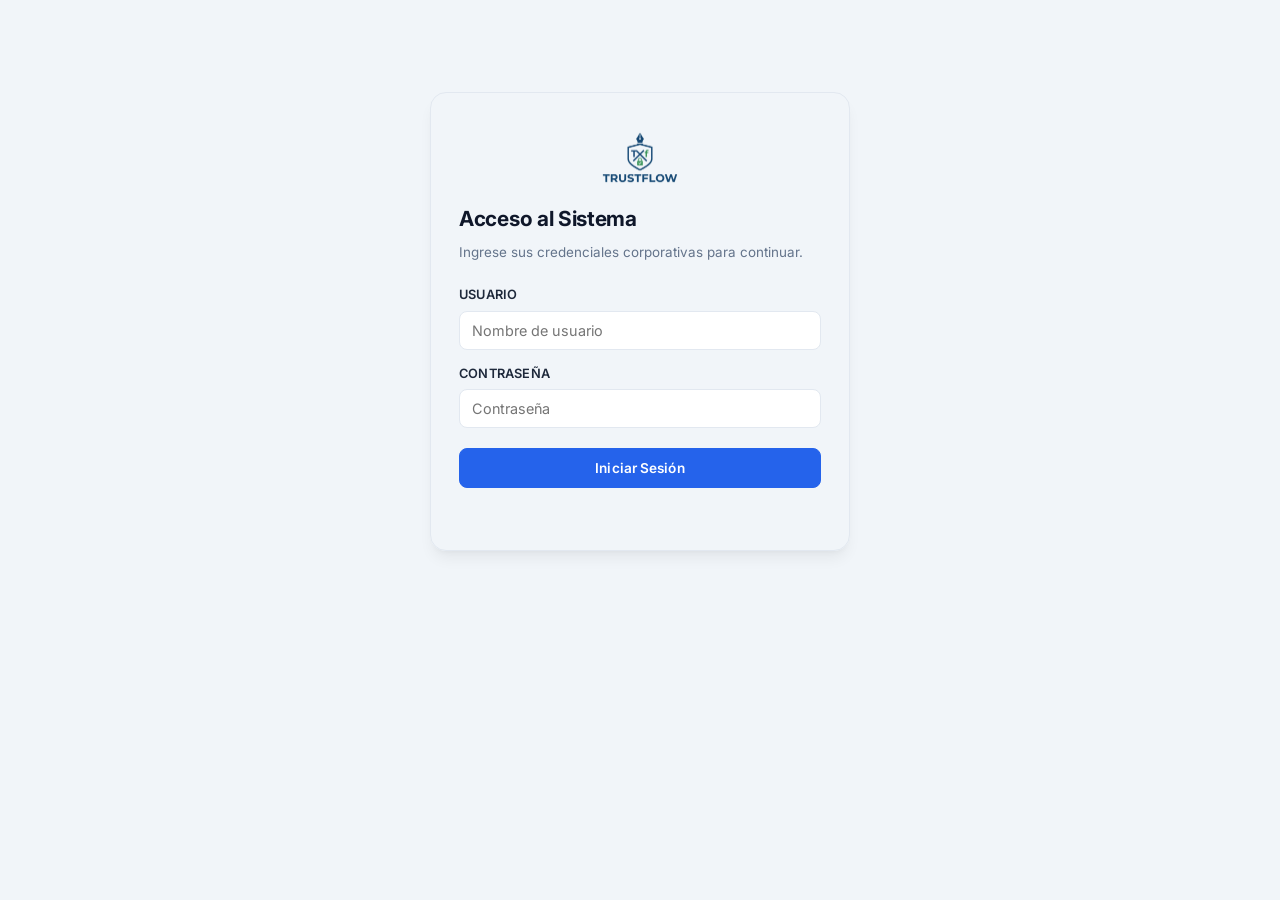
==== commit d7022134: "cambios agregados del logo nuevo" ====
--- a/frontend_empresa/index.html
+++ b/frontend_empresa/index.html
@@ -277,7 +277,7 @@
         <div id="vistaLogin">
             <div class="login-card">
                 <div style="text-align:center; margin-bottom:8px;">
-                    <div class="app-logo" style="margin:0 auto 12px;">TF</div>
+                    <img src="media/trustflow_logo.png" alt="Trustflow" style="width:120px; height:auto; margin:0 auto 12px; display:block;">
                 </div>
                 <h2>Acceso al Sistema</h2>
                 <p class="subtitle">Ingrese sus credenciales corporativas para continuar.</p>
@@ -300,7 +300,7 @@
         <div id="vistaVentas" class="hidden">
             <div class="app-header">
                 <div class="app-brand">
-                    <div class="app-logo">TF</div>
+                    <img src="media/trustflow_logo.png" alt="Trustflow" style="width:40px; height:40px; object-fit:contain; flex-shrink:0;">
                     <div>
                         <h1 class="app-title">Trustflow</h1>
                         <p class="app-subtitle">Panel Operativo de Ventas</p>
@@ -406,7 +406,7 @@
         <div id="vistaFinanzas" class="hidden">
             <div class="app-header">
                 <div class="app-brand">
-                    <div class="app-logo">TF</div>
+                    <img src="media/trustflow_logo.png" alt="Trustflow" style="width:40px; height:40px; object-fit:contain; flex-shrink:0;">
                     <div>
                         <h1 class="app-title">Trustflow</h1>
                         <p class="app-subtitle">Panel de Auditoría Financiera</p>
@@ -435,14 +435,14 @@
                         <div class="stat-value" id="totalAlertas">0</div>
                         <div class="stat-label">Alertas Detectadas</div>
                     </div>
-                    <div class="stat-card warning">
+                    <!--<div class="stat-card warning">
                         <div class="stat-value" id="totalAlteraciones">0</div>
                         <div class="stat-label">Alteraciones</div>
                     </div>
                     <div class="stat-card danger">
                         <div class="stat-value" id="totalFraudes">0</div>
                         <div class="stat-label">Intentos de Fraude</div>
-                    </div>
+                    </div>-->
                 </div>
                 <div class="card card-accent-info">
                     <h4 style="margin-top:0; color:#3730a3; font-size:0.9rem; font-weight:600;">Estado del Sistema de Integridad</h4>
@@ -463,7 +463,12 @@
                 <div class="card">
                     <div class="section-header">
                         <h3>Alertas Activas del Sistema</h3>
-                        <button onclick="cargarAuditoria()" class="btn-secondary btn-sm">Actualizar Alertas</button>
+                        <div style="display:flex; gap:10px; align-items:center;">
+                            <button id="btnAuditoriaProfunda" onclick="ejecutarAuditoriaProfunda()" class="btn-primary btn-sm" style="background:#dc2626; border-color:#dc2626; width:auto; margin-top:0;">
+                                Ejecutar Inspección Criptográfica
+                            </button>
+                            <button onclick="cargarAuditoria()" class="btn-secondary btn-sm">Actualizar Alertas</button>
+                        </div>
                     </div>
                     <div style="overflow-x:auto;">
                         <table id="tablaAlertas">
@@ -471,6 +476,7 @@
                                 <tr>
                                     <th>Fecha</th>
                                     <th>ID Cotización</th>
+                                    <th>Persona de ventas</th>
                                     <th>Alerta Detectada</th>
                                     <th>Detalles Criptográficos</th>
                                 </tr>
@@ -500,6 +506,7 @@
                                 <tr>
                                     <th>Fecha</th>
                                     <th>ID Cotización</th>
+                                    <th>Persona de ventas</th>
                                     <th>Acción</th>
                                     <th>Estado</th>
                                 </tr>
@@ -886,38 +893,98 @@
                 console.log("Error al cargar estadísticas:", err);
             }
         }
+        // ─── NUEVO: LOGICA DE INSPECCIÓN CRIPTOGRÁFICA POST-FIRMA ───
+        async function ejecutarAuditoriaProfunda() {
+            const btnAuditoria = document.getElementById('btnAuditoriaProfunda');
+            const originalText = btnAuditoria.innerText;
+            
+            // Bloqueo defensivo del botón para evitar concurrencia en el cálculo matemático
+            btnAuditoria.innerText = "⚡ Validando Curvas Elípticas...";
+            btnAuditoria.disabled = true;
+            btnAuditoria.style.opacity = "0.7";
+
+            try {
+                // Petición al endpoint de auditoría asíncrona continua
+                const res = await fetch(`${API_URL}/auditoria/verificar_firmadas`, {
+                    method: "POST",
+                    headers: { "Content-Type": "application/json" }
+                });
+                
+                const data = await res.json();
+
+                if (res.ok) {
+                    // Recargamos los paneles visuales para reflejar los cambios de estado instantáneamente
+                    await cargarAuditoria();
+                    await actualizarEstadisticas();
+
+                    // Si el backend descubrió alteraciones post-firma, lanzamos un modal de peligro directo
+                    if (data.mensaje.includes("Alertas post-firma encontradas: 0")) {
+                        await mostrarAlerta(
+                            `${data.mensaje}\n\nTodos los sellos criptográficos vigentes coinciden perfectamente con el hardware local del cliente.`, 
+                            'success', 
+                            'Sistema Íntegro'
+                        );
+                    } else {
+                        await mostrarAlerta(
+                            `¡ALERTA DE SEGURIDAD DISPARADA!\n\n${data.mensaje}\n\nSe han detectado alteraciones arbitrarias en las filas de la base de datos de producción. Las firmas se han roto y los contratos fueron aislados bajo estado 'Alterada'.`, 
+                            'danger', 
+                            'Fraude Interno Detectado'
+                        );
+                    }
+                } else {
+                    await mostrarAlerta(data.detail || "Fallo inesperado al ejecutar el motor criptográfico.", 'danger', 'Error de Auditoría');
+                }
+            } catch (err) {
+                console.error("Fallo de red en módulo forense:", err);
+                await mostrarAlerta("No se pudo establecer comunicación con el Monolito de seguridad en Render.", 'danger', 'Error de Red');
+            } finally {
+                // Restauración del estado del botón
+                btnAuditoria.innerText = originalText;
+                btnAuditoria.disabled = false;
+                btnAuditoria.style.opacity = "1";
+            }
+        }
 
         async function cargarAuditoria() {
             const tbody = document.querySelector('#tablaAlertas tbody');
-            tbody.innerHTML = "<tr><td colspan='4' style='text-align:center; color:#64748b; padding:20px;'>Cargando alertas criptográficas...</td></tr>";
+            // CORRECCIÓN: Ajustado a colspan='5' para cubrir todo el grid forense
+            tbody.innerHTML = "<tr><td colspan='5' style='text-align:center; color:#64748b; padding:20px;'>Cargando alertas criptográficas...</td></tr>";
 
             try {
                 const res = await fetch(`${API_URL}/auditoria`);
                 const json = await res.json();
 
                 if (json.data.length === 0) {
-                    tbody.innerHTML = "<tr><td colspan='4' style='text-align:center; color:#64748b; padding:20px;'>No se han detectado alteraciones o fraudes en el sistema.</td></tr>";
+                    // CORRECCIÓN: Ajustado a colspan='5'
+                    tbody.innerHTML = "<tr><td colspan='5' style='text-align:center; color:#64748b; padding:20px;'>No se han detectado alteraciones o fraudes en el sistema.</td></tr>";
                     return;
                 }
 
                 tbody.innerHTML = "";
                 json.data.forEach(reg => {
                     const fecha = new Date(reg.fecha_evento).toLocaleString('es-MX');
+                    
+                    // Renderizado dinámico de la fila de auditoría
                     tbody.innerHTML += `
-                    <tr>
-                        <td>${fecha}</td>
-                        <td><strong>#${reg.idcotizacion}</strong></td>
-                        <td><span class="badge badge-danger">${reg.accion}</span></td>
-                        <td class="mono-text">${reg.datos_anteriores}</td>
-                    </tr>`;
-                });
+                        <tr>
+                            <td>${fecha}</td>
+                            <td><strong>#${reg.idcotizacion}</strong></td>
+                            <td>
+                                <span class="badge badge-neutral">
+                                    👤 ${reg.nombre_vendedor}
+                                </span>
+                            </td>
+                            <td><span class="badge badge-danger">${reg.accion}</span></td>
+                            <td class="mono-text" style="max-width: 300px; font-size: 0.75rem;">${reg.datos_anteriores}</td>
+                        </tr>`;
+                    });
                 actualizarEstadisticas();
             } catch (err) {
-                tbody.innerHTML = "<tr><td colspan='4' style='text-align:center; color:#dc2626; padding:20px;'>Error al conectar con el servicio de auditoría.</td></tr>";
-                await mostrarAlerta("No se pudo recuperar el registro de alertas. Verifique la conexión.", 'danger', 'Error de Sincronización');
-            }
-        }
-
+                // CORRECCIÓN: Ajustado a colspan='5'
+                tbody.innerHTML = "<tr><td colspan='5' style='text-align:center; color:#dc2626; padding:20px;'>Error al conectar con el servicio de auditoría.</td></tr>";
+                await mostrarAlerta("No se pudo recuperar el registro de alertas. Verifique la conexión con Render.", 'danger', 'Error de Sincronización');
+            }
+        }
         async function cargarHistorialCompleto() {
             const tbody = document.querySelector('#tablaHistorial tbody');
             tbody.innerHTML = "<tr><td colspan='4' style='text-align:center; color:#64748b; padding:20px;'>Cargando historial completo de transacciones...</td></tr>";
@@ -938,10 +1005,16 @@
                     if (reg.accion === 'ALTERACION') badgeClass = 'badge-warning';
                     if (reg.accion === 'FRAUDE') badgeClass = 'badge-danger';
 
+                    // Dentro de la función cargarHistorialCompleto():
                     tbody.innerHTML += `
                     <tr>
                         <td>${fecha}</td>
                         <td><strong>#${reg.idcotizacion}</strong></td>
+                        <td>
+                            <span class="badge badge-neutral">
+                                👤 ${reg.nombre_vendedor}
+                            </span>
+                        </td>
                         <td>${reg.accion}</td>
                         <td><span class="badge ${badgeClass}">${reg.accion === 'ALTERACION' ? 'Revisado' : 'Crítico'}</span></td>
                     </tr>`;
@@ -975,6 +1048,7 @@
                     if (cot.estado === "Alterada") badgeClass = 'badge-danger';
                     if (cot.estado === "Pendiente") badgeClass = 'badge-warning';
 
+                    // CORRECCIÓN: Se eliminó la variable inexistente "reg" y se ajustaron las 5 columnas exactas
                     tbody.innerHTML += `
                     <tr>
                         <td><strong>#${cot.idcotizacion}</strong></td>
@@ -987,6 +1061,7 @@
                     </tr>`;
                 });
             } catch (err) {
+                console.error("Fallo renderizando consola:", err);
                 tbody.innerHTML = "<tr><td colspan='5' style='text-align:center; color:#dc2626; padding:20px;'>Error al mapear la consola de mantenimiento.</td></tr>";
                 await mostrarAlerta("No se pudo cargar la consola de administración. Intente nuevamente.", 'danger', 'Error de Carga');
             }
@@ -1046,4 +1121,4 @@
         
     </script>
 </body>
-</html>+</html>
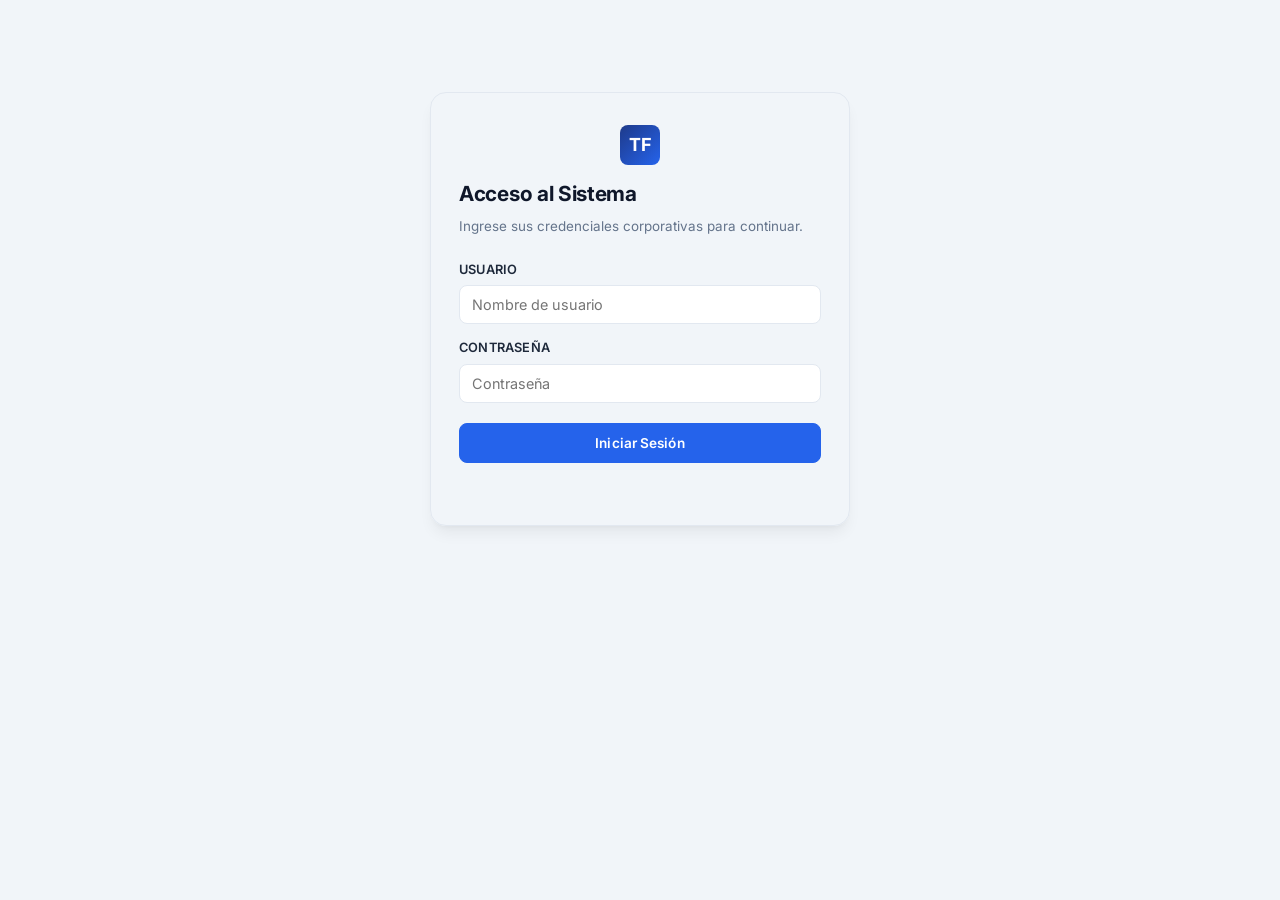
==== commit 471cbd10: "feat(frontend_empresa): refactor panel de ventas con selector de roles y tarjetas de viajes CAMBIOS:" ====
--- a/frontend_empresa/index.html
+++ b/frontend_empresa/index.html
@@ -34,6 +34,10 @@
             --info: #4f46e5;
             --info-bg: #eef2ff;
             --info-border: #c7d2fe;
+            --teal: #0d9488;
+            --teal-hover: #0f766e;
+            --teal-light: #f0fdfa;
+            --teal-border: #99f6e4;
             --radius-sm: 6px;
             --radius: 8px;
             --radius-lg: 12px;
@@ -50,12 +54,9 @@
 
         body {
             font-family: 'Inter', 'Segoe UI', system-ui, -apple-system, sans-serif;
-            margin: 0;
-            padding: 0;
-            background-color: var(--bg);
-            color: var(--text);
-            line-height: 1.6;
-            -webkit-font-smoothing: antialiased;
+            margin: 0; padding: 0;
+            background-color: var(--bg); color: var(--text);
+            line-height: 1.6; -webkit-font-smoothing: antialiased;
         }
 
         .container { max-width: 1060px; margin: 0 auto; padding: 32px 24px 48px; }
@@ -124,6 +125,7 @@
 
         /* ── Forms ──────────────────────────── */
         .form-group { margin-bottom: 14px; }
+        .form-row { display: grid; grid-template-columns: 1fr 1fr; gap: 14px; }
         label { display: block; margin-bottom: 5px; font-weight: 600; font-size: 0.8rem; color: var(--text); letter-spacing: 0.2px; text-transform: uppercase; }
         input, select, textarea {
             width: 100%; padding: 10px 12px; border: 1px solid var(--border); border-radius: var(--radius);
@@ -148,6 +150,8 @@
         .btn-danger:hover { background: var(--danger-hover); border-color: var(--danger-hover); box-shadow: var(--shadow-sm); }
         .btn-outline-danger { background: transparent; color: var(--danger); border-color: var(--danger-border); }
         .btn-outline-danger:hover { background: var(--danger-bg); border-color: var(--danger); }
+        .btn-teal { background: var(--teal); color: #fff; border-color: var(--teal); width: 100%; margin-top: 6px; padding: 11px 20px; }
+        .btn-teal:hover { background: var(--teal-hover); border-color: var(--teal-hover); box-shadow: var(--shadow-sm); }
         .btn-sm { padding: 6px 12px; font-size: 0.75rem; border-radius: var(--radius-sm); }
         .btn-xs { padding: 4px 10px; font-size: 0.7rem; border-radius: 20px; font-weight: 600; letter-spacing: 0.3px; text-transform: uppercase; }
         .btn-logout {
@@ -155,6 +159,8 @@
             padding: 8px 16px; font-weight: 500; font-size: 0.8rem; border-radius: 30px; cursor: pointer;
         }
         .btn-logout:hover { background: #fef2f2; color: var(--danger); border-color: var(--danger-border); }
+        .btn-warning-outline { background: transparent; color: var(--warning); border-color: var(--warning-border); }
+        .btn-warning-outline:hover { background: var(--warning-bg); border-color: var(--warning); }
 
         /* ── Tables ─────────────────────────── */
         table { width: 100%; border-collapse: collapse; font-size: 0.84rem; }
@@ -171,6 +177,8 @@
         .badge-danger { background: #fee2e2; color: #991b1b; }
         .badge-warning { background: #fef3c7; color: #92400e; }
         .badge-neutral { background: #f1f5f9; color: #475569; }
+        .badge-info { background: #e0e7ff; color: #3730a3; }
+        .badge-teal { background: #ccfbf1; color: #134e4a; }
         .mono-text { font-family: 'SF Mono', 'Cascadia Code', 'Fira Code', 'Consolas', monospace; font-size: 0.72rem; color: var(--text-secondary); word-break: break-all; }
 
         .section-header {
@@ -241,6 +249,81 @@
         .modal-actions { display: flex; gap: 10px; justify-content: flex-end; }
         .modal-actions button { min-width: 100px; }
 
+        /* ── Autocompletado de Clientes ────────── */
+        .custom-dropdown {
+            position: absolute; top: 100%; left: 0; right: 0;
+            background: var(--surface); border: 1px solid var(--primary-border);
+            border-radius: var(--radius); box-shadow: var(--shadow-lg);
+            max-height: 220px; overflow-y: auto; z-index: 100;
+            margin-top: 4px; padding: 0; list-style: none;
+        }
+        .custom-dropdown li {
+            padding: 12px 16px; cursor: pointer; border-bottom: 1px solid var(--border-light);
+            font-size: 0.88rem; transition: background var(--transition);
+            display: flex; justify-content: space-between; align-items: center;
+        }
+        .custom-dropdown li:last-child { border-bottom: none; }
+        .custom-dropdown li:hover { background: var(--primary-light); color: var(--primary-hover); }
+        .client-id-badge {
+            font-size: 0.7rem; background: var(--border); padding: 2px 6px;
+            border-radius: 12px; color: var(--text-secondary);
+        }
+
+        /* ── Trip Cards Grid ────────────────── */
+        .trip-cards-grid {
+            display: grid; grid-template-columns: repeat(auto-fill, minmax(290px, 1fr));
+            gap: 14px; margin-bottom: 20px;
+        }
+        .trip-card {
+            background: var(--surface); border: 2px solid var(--border);
+            border-radius: var(--radius-lg); padding: 18px 16px;
+            cursor: pointer; transition: all var(--transition);
+            position: relative; overflow: hidden;
+        }
+        .trip-card:hover { border-color: var(--primary-border); box-shadow: var(--shadow); transform: translateY(-2px); }
+        .trip-card.selected { border-color: var(--teal); background: var(--teal-light); box-shadow: 0 0 0 3px rgba(13,148,136,0.15); }
+        .trip-card.custom-card { border-style: dashed; }
+        .trip-card.custom-card.selected { border-style: solid; }
+        .trip-card-icon {
+            width: 36px; height: 36px; border-radius: var(--radius);
+            display: flex; align-items: center; justify-content: center;
+            font-size: 1.1rem; margin-bottom: 10px; flex-shrink: 0;
+        }
+        .trip-card-icon.sunrise { background: #fef3c7; }
+        .trip-card-icon.pyramid { background: #e0e7ff; }
+        .trip-card-icon.forest { background: #d1fae5; }
+        .trip-card-icon.beach { background: #cffafe; }
+        .trip-card-icon.mountain { background: #fce7f3; }
+        .trip-card-icon.custom { background: #f1f5f9; }
+        .trip-card-name { font-weight: 700; font-size: 0.88rem; color: #0f172a; margin-bottom: 8px; letter-spacing: -0.2px; }
+        .trip-card-detail { font-size: 0.72rem; color: var(--text-secondary); display: flex; align-items: center; gap: 5px; margin-bottom: 3px; }
+        .trip-card-detail span.label-icon { width: 14px; text-align: center; flex-shrink: 0; }
+        .trip-card-price {
+            margin-top: 10px; padding-top: 10px; border-top: 1px solid var(--border-light);
+            font-weight: 700; font-size: 1rem; color: var(--teal);
+        }
+        .trip-card .check-indicator {
+            position: absolute; top: 10px; right: 10px; width: 22px; height: 22px;
+            border-radius: 50%; border: 2px solid var(--border); background: var(--surface);
+            display: flex; align-items: center; justify-content: center;
+            font-size: 0.7rem; color: transparent; transition: all var(--transition);
+        }
+        .trip-card.selected .check-indicator { background: var(--teal); border-color: var(--teal); color: #fff; }
+
+        .custom-fields { margin-top: 14px; padding-top: 14px; border-top: 1px dashed var(--border); }
+
+        /* ── Sub-tabs inside a panel ────────── */
+        .sub-tabs { display: flex; gap: 6px; margin-bottom: 18px; }
+        .sub-tab-btn {
+            padding: 7px 16px; font-size: 0.78rem; font-weight: 600; color: var(--text-secondary);
+            background: var(--surface-alt); border: 1px solid var(--border); border-radius: 20px;
+            cursor: pointer; transition: all var(--transition);
+        }
+        .sub-tab-btn:hover { color: var(--text); border-color: #cbd5e1; }
+        .sub-tab-btn.active { color: var(--primary); background: var(--primary-light); border-color: var(--primary-border); }
+        .sub-panel { display: none; animation: fadeIn 0.2s ease; }
+        .sub-panel.active { display: block; }
+
         @media (max-width: 600px) {
             .container { padding: 16px 12px 32px; }
             .card { padding: 18px 14px; }
@@ -248,36 +331,18 @@
             .tab-btn { padding: 8px 12px; font-size: 0.78rem; }
             .modal-dialog { padding: 22px 18px 18px; }
             .stats-grid { grid-template-columns: 1fr; }
-        }
-        /* ── Autocompletado de Clientes ────────── */
-        .custom-dropdown {
-            position: absolute; top: 100%; left: 0; right: 0;
-            background: var(--surface); border: 1px solid var(--primary-border);
-            border-radius: var(--radius); box-shadow: var(--shadow-lg);
-            max-height: 220px; overflow-y: auto; z-index: 100;
-            margin-top: 4px; padding: 0; list-style: none;
-        }
-        .custom-dropdown li {
-            padding: 12px 16px; cursor: pointer; border-bottom: 1px solid var(--border-light);
-            font-size: 0.88rem; transition: background var(--transition);
-            display: flex; justify-content: space-between; align-items: center;
-        }
-        .custom-dropdown li:last-child { border-bottom: none; }
-        .custom-dropdown li:hover { background: var(--primary-light); color: var(--primary-hover); }
-        .client-id-badge {
-            font-size: 0.7rem; background: var(--border); padding: 2px 6px;
-            border-radius: 12px; color: var(--text-secondary);
+            .form-row { grid-template-columns: 1fr; }
+            .trip-cards-grid { grid-template-columns: 1fr; }
         }
     </style>
 </head>
 <body>
-
     <div class="container">
         <!-- ── Vista de Login ───────────────── -->
         <div id="vistaLogin">
             <div class="login-card">
                 <div style="text-align:center; margin-bottom:8px;">
-                    <img src="media/trustflow_logo.png" alt="Trustflow" style="width:120px; height:auto; margin:0 auto 12px; display:block;">
+                    <div class="app-logo" style="margin:0 auto 12px;">TF</div>
                 </div>
                 <h2>Acceso al Sistema</h2>
                 <p class="subtitle">Ingrese sus credenciales corporativas para continuar.</p>
@@ -300,7 +365,7 @@
         <div id="vistaVentas" class="hidden">
             <div class="app-header">
                 <div class="app-brand">
-                    <img src="media/trustflow_logo.png" alt="Trustflow" style="width:40px; height:40px; object-fit:contain; flex-shrink:0;">
+                    <div class="app-logo">TF</div>
                     <div>
                         <h1 class="app-title">Trustflow</h1>
                         <p class="app-subtitle">Panel Operativo de Ventas</p>
@@ -316,62 +381,176 @@
             </div>
 
             <div class="tabs-container" id="tabNavigationVentas">
-                <button class="tab-btn active" data-tab="tab-clientes">Clientes</button>
+                <button class="tab-btn active" data-tab="tab-clientes">Usuarios</button>
                 <button class="tab-btn" data-tab="tab-cotizaciones">Cotizaciones</button>
                 <button class="tab-btn" data-tab="tab-consola">Consola de Mantenimiento</button>
             </div>
 
+            <!-- ═══ TAB: USUARIOS (Antes "Clientes") ═══ -->
             <div class="tab-panel active" id="tab-clientes">
-                <div class="card">
-                    <div class="card-header">
-                        <div>
-                            <h3>Alta de Nuevos Clientes</h3>
-                            <p class="card-meta">Registre al cliente para que pueda usar la PWA.</p>
-                        </div>
-                    </div>
-                    <form id="formUsuario">
-                        <div class="form-group">
-                            <label for="userUsername">Nombre del Cliente / Empresa</label>
-                            <input type="text" id="userUsername" placeholder="Ej. Acme Corp" required>
-                        </div>
-                        <div class="form-group">
-                            <label for="userPassword">Contraseña Temporal</label>
-                            <input type="password" id="userPassword" value="123" required>
-                        </div>
-                        <input type="hidden" id="userRole" value="Cliente">
-                        <button type="submit" class="btn-primary">Crear Cuenta de Cliente</button>
-                    </form>
+                <div class="sub-tabs">
+                    <button class="sub-tab-btn active" onclick="cambiarSubTab(this, 'sub-alta')">Registrar Usuario</button>
+                    <button class="sub-tab-btn" onclick="cambiarSubTab(this, 'sub-directorio')">Directorio de Usuarios</button>
+                </div>
+
+                <!-- Sub-panel: Alta -->
+                <div class="sub-panel active" id="sub-alta">
+                    <div class="card">
+                        <div class="card-header">
+                            <div>
+                                <h3>Registrar Nuevo Usuario</h3>
+                                <p class="card-meta">Cree cuentas de cliente, agentes de ventas o auditores financieros.</p>
+                            </div>
+                        </div>
+                        <form id="formUsuario">
+                            <div class="form-row">
+                                <div class="form-group">
+                                    <label for="userUsername">Nombre / Empresa</label>
+                                    <input type="text" id="userUsername" placeholder="Ej. Acme Corp" required>
+                                </div>
+                                <div class="form-group">
+                                    <label for="userRole">Rol del Usuario</label>
+                                    <select id="userRole">
+                                        <option value="Cliente" selected>Cliente</option>
+                                        <option value="Ventas">Ventas</option>
+                                        <option value="Finanzas">Finanzas</option>
+                                    </select>
+                                </div>
+                            </div>
+                            <div class="form-group">
+                                <label for="userPassword">Contraseña</label>
+                                <input type="password" id="userPassword" value="123" required>
+                            </div>
+                            <button type="submit" class="btn-primary">Crear Cuenta</button>
+                        </form>
+                    </div>
+                </div>
+
+                <!-- Sub-panel: Directorio CRUD -->
+                <div class="sub-panel" id="sub-directorio">
+                    <div class="card">
+                        <div class="section-header">
+                            <h3>Directorio de Usuarios del Sistema</h3>
+                            <button onclick="cargarDirectorioUsuarios()" class="btn-secondary btn-sm">Actualizar</button>
+                        </div>
+                        <div style="overflow-x:auto;">
+                            <table id="tablaUsuarios">
+                                <thead>
+                                    <tr>
+                                        <th>ID</th>
+                                        <th>Nombre</th>
+                                        <th>Rol</th>
+                                        <th style="text-align:center;">Acciones</th>
+                                    </tr>
+                                </thead>
+                                <tbody>
+                                    <tr><td colspan="4" class="text-center text-muted" style="padding:20px;">Seleccione "Actualizar" para cargar los usuarios.</td></tr>
+                                </tbody>
+                            </table>
+                        </div>
+                    </div>
                 </div>
             </div>
 
+            <!-- ═══ TAB: COTIZACIONES ═══ -->
             <div class="tab-panel" id="tab-cotizaciones">
                 <div class="card">
                     <div class="card-header">
                         <div>
                             <h3>Emitir Nueva Cotización</h3>
-                            <p class="card-meta">Genere un documento de cotización para el cliente.</p>
-                        </div>
-                    </div>
-                    <form id="formCotizacion">
-                        <div class="form-group" style="position: relative;">
-                            <label for="cotBuscadorCliente">Cliente Destino</label>
-                            <input type="text" id="cotBuscadorCliente" placeholder="Buscar por nombre de empresa o ID..." autocomplete="off" required>
-                            <input type="hidden" id="cotIdCliente" required>
-                            <ul id="dropdownClientes" class="custom-dropdown hidden"></ul>
-                        </div>
-                        <div class="form-group">
-                            <label for="cotMonto">Monto de la Transacción (MXN)</label>
-                            <input type="number" id="cotMonto" step="0.01" placeholder="0.00" required>
-                        </div>
-                        <div class="form-group">
-                            <label for="cotDetalles">Detalles del Servicio</label>
-                            <textarea id="cotDetalles" rows="3" placeholder="Describa el alcance del servicio..." required></textarea>
-                        </div>
-                        <button type="submit" class="btn-primary" style="background:#0d9488; border-color:#0d9488;">Enviar a Pre-Firma</button>
+                            <p class="card-meta">Seleccione un viaje predefinido o configure uno personalizado.</p>
+                        </div>
+                    </div>
+
+                    <!-- Buscador de cliente -->
+                    <div class="form-group" style="position: relative; margin-bottom: 20px;">
+                        <label for="cotBuscadorCliente">Cliente Destino</label>
+                        <input type="text" id="cotBuscadorCliente" placeholder="Buscar por nombre de empresa o ID..." autocomplete="off" required>
+                        <input type="hidden" id="cotIdCliente" required>
+                        <ul id="dropdownClientes" class="custom-dropdown hidden"></ul>
+                    </div>
+
+                    <!-- Tarjetas de Viajes -->
+                    <label style="margin-bottom:10px;">Seleccionar Viaje</label>
+                    <div class="trip-cards-grid" id="tripCardsGrid">
+                        <!-- Card 1 -->
+                        <div class="trip-card" onclick="seleccionarViaje(this, 0)">
+                            <div class="check-indicator">✓</div>
+                            <div class="trip-card-icon sunrise">🌅</div>
+                            <div class="trip-card-name">Amanecer Teotihuacán – CDMX</div>
+                            <div class="trip-card-detail"><span class="label-icon">📍</span> Salida: Bellas Artes · 4:00 AM</div>
+                            <div class="trip-card-detail"><span class="label-icon">🏛️</span> Llegada: Teotihuacán · 5:00 AM</div>
+                            <div class="trip-card-detail"><span class="label-icon">🔄</span> Regreso: Bellas Artes · 12:00 PM</div>
+                            <div class="trip-card-price">$9,000.00 MXN</div>
+                        </div>
+                        <!-- Card 2 -->
+                        <div class="trip-card" onclick="seleccionarViaje(this, 1)">
+                            <div class="check-indicator">✓</div>
+                            <div class="trip-card-icon pyramid">🏛️</div>
+                            <div class="trip-card-name">Ruta Colonial Puebla – Cholula</div>
+                            <div class="trip-card-detail"><span class="label-icon">📍</span> Salida: Terminal TAPO · 7:00 AM</div>
+                            <div class="trip-card-detail"><span class="label-icon">⛪</span> Llegada: Centro Histórico Puebla · 9:30 AM</div>
+                            <div class="trip-card-detail"><span class="label-icon">🔄</span> Regreso: Terminal TAPO · 7:00 PM</div>
+                            <div class="trip-card-price">$12,500.00 MXN</div>
+                        </div>
+                        <!-- Card 3 -->
+                        <div class="trip-card" onclick="seleccionarViaje(this, 2)">
+                            <div class="check-indicator">✓</div>
+                            <div class="trip-card-icon forest">🌲</div>
+                            <div class="trip-card-name">Bosques de Toluca – Nevado</div>
+                            <div class="trip-card-detail"><span class="label-icon">📍</span> Salida: Observatorio · 5:30 AM</div>
+                            <div class="trip-card-detail"><span class="label-icon">🏔️</span> Llegada: Nevado de Toluca · 8:00 AM</div>
+                            <div class="trip-card-detail"><span class="label-icon">🔄</span> Regreso: Observatorio · 4:00 PM</div>
+                            <div class="trip-card-price">$11,000.00 MXN</div>
+                        </div>
+                        <!-- Card 4 -->
+                        <div class="trip-card" onclick="seleccionarViaje(this, 3)">
+                            <div class="check-indicator">✓</div>
+                            <div class="trip-card-icon beach">🏖️</div>
+                            <div class="trip-card-name">Escape a Taxco – Grutas de Cacahuamilpa</div>
+                            <div class="trip-card-detail"><span class="label-icon">📍</span> Salida: Tasqueña · 6:00 AM</div>
+                            <div class="trip-card-detail"><span class="label-icon">💎</span> Llegada: Taxco Centro · 9:30 AM</div>
+                            <div class="trip-card-detail"><span class="label-icon">🔄</span> Regreso: Tasqueña · 8:00 PM</div>
+                            <div class="trip-card-price">$14,000.00 MXN</div>
+                        </div>
+                        <!-- Card 5 -->
+                        <div class="trip-card" onclick="seleccionarViaje(this, 4)">
+                            <div class="check-indicator">✓</div>
+                            <div class="trip-card-icon mountain">🦋</div>
+                            <div class="trip-card-name">Santuario Mariposa Monarca – Michoacán</div>
+                            <div class="trip-card-detail"><span class="label-icon">📍</span> Salida: Poniente 152 · 5:00 AM</div>
+                            <div class="trip-card-detail"><span class="label-icon">🌿</span> Llegada: Santuario El Rosario · 9:00 AM</div>
+                            <div class="trip-card-detail"><span class="label-icon">🔄</span> Regreso: Poniente 152 · 6:30 PM</div>
+                            <div class="trip-card-price">$15,500.00 MXN</div>
+                        </div>
+                        <!-- Card 6: Personalizado -->
+                        <div class="trip-card custom-card" onclick="seleccionarViaje(this, 5)">
+                            <div class="check-indicator">✓</div>
+                            <div class="trip-card-icon custom">✏️</div>
+                            <div class="trip-card-name">Viaje Personalizado</div>
+                            <p style="font-size:0.75rem; color:var(--text-muted); margin:0;">Ingrese los datos del viaje de forma manual.</p>
+                            <div class="custom-fields hidden" id="camposPersonalizados">
+                                <div class="form-group">
+                                    <label for="customDetalles">Descripción del viaje</label>
+                                    <textarea id="customDetalles" rows="3" placeholder="Origen, destino, horarios y detalles..."></textarea>
+                                </div>
+                                <div class="form-group">
+                                    <label for="customMonto">Costo del viaje (MXN)</label>
+                                    <input type="number" id="customMonto" step="0.01" placeholder="0.00">
+                                </div>
+                            </div>
+                        </div>
+                    </div>
+
+                    <form id="formCotizacion" style="margin-top:4px;">
+                        <input type="hidden" id="cotMonto">
+                        <input type="hidden" id="cotDetalles">
+                        <button type="submit" class="btn-teal">Enviar a Pre-Firma</button>
                     </form>
                 </div>
             </div>
 
+            <!-- ═══ TAB: CONSOLA ═══ -->
             <div class="tab-panel" id="tab-consola">
                 <div class="card sandbox-card">
                     <div class="section-header">
@@ -406,7 +585,7 @@
         <div id="vistaFinanzas" class="hidden">
             <div class="app-header">
                 <div class="app-brand">
-                    <img src="media/trustflow_logo.png" alt="Trustflow" style="width:40px; height:40px; object-fit:contain; flex-shrink:0;">
+                    <div class="app-logo">TF</div>
                     <div>
                         <h1 class="app-title">Trustflow</h1>
                         <p class="app-subtitle">Panel de Auditoría Financiera</p>
@@ -421,28 +600,18 @@
                 </div>
             </div>
 
-            <!-- Pestañas de navegación para Finanzas -->
             <div class="tabs-container" id="tabNavigationFinanzas">
                 <button class="tab-btn active" data-tab="tab-resumen">Resumen</button>
                 <button class="tab-btn" data-tab="tab-alertas">Alertas Criptográficas</button>
                 <button class="tab-btn" data-tab="tab-historial">Historial de Integridad</button>
             </div>
 
-            <!-- Panel de Resumen -->
             <div class="tab-panel active" id="tab-resumen">
                 <div class="stats-grid">
                     <div class="stat-card">
                         <div class="stat-value" id="totalAlertas">0</div>
                         <div class="stat-label">Alertas Detectadas</div>
                     </div>
-                    <!--<div class="stat-card warning">
-                        <div class="stat-value" id="totalAlteraciones">0</div>
-                        <div class="stat-label">Alteraciones</div>
-                    </div>
-                    <div class="stat-card danger">
-                        <div class="stat-value" id="totalFraudes">0</div>
-                        <div class="stat-label">Intentos de Fraude</div>
-                    </div>-->
                 </div>
                 <div class="card card-accent-info">
                     <h4 style="margin-top:0; color:#3730a3; font-size:0.9rem; font-weight:600;">Estado del Sistema de Integridad</h4>
@@ -452,7 +621,6 @@
                 </div>
             </div>
 
-            <!-- Panel de Alertas Criptográficas -->
             <div class="tab-panel" id="tab-alertas">
                 <div class="card card-accent-danger">
                     <h4 style="margin-top:0; color:#991b1b; font-size:0.9rem; font-weight:600;">Módulo Criptográfico de Alertas (ECDSA)</h4>
@@ -487,7 +655,6 @@
                 </div>
             </div>
 
-            <!-- Panel de Historial de Integridad -->
             <div class="tab-panel" id="tab-historial">
                 <div class="card">
                     <div class="section-header">
@@ -528,43 +695,75 @@
             <div class="modal-actions" id="modalActions"></div>
         </div>
     </div>
-
     <script>
         const API_URL = "https://crytographyproyectecdsa.onrender.com/api/v1";
         let usuarioActual = null;
-
         let listaClientesGlobal = [];
-
-        // Descarga el catálogo de clientes en segundo plano
+        let viajeSeleccionadoIdx = null;
+
+        // ── Catálogo de viajes predefinidos ──────
+        const VIAJES_PREDEFINIDOS = [
+            { nombre: "Amanecer Teotihuacán – CDMX", monto: 9000.00, detalles: "Salida: Bellas Artes 4:00 AM | Llegada: Teotihuacán 5:00 AM | Regreso: Bellas Artes 12:00 PM | Renta de autobús completa." },
+            { nombre: "Ruta Colonial Puebla – Cholula", monto: 12500.00, detalles: "Salida: Terminal TAPO 7:00 AM | Llegada: Centro Histórico Puebla 9:30 AM | Regreso: Terminal TAPO 7:00 PM | Incluye parada en Cholula." },
+            { nombre: "Bosques de Toluca – Nevado", monto: 11000.00, detalles: "Salida: Observatorio 5:30 AM | Llegada: Nevado de Toluca 8:00 AM | Regreso: Observatorio 4:00 PM | Ruta escénica completa." },
+            { nombre: "Escape a Taxco – Grutas de Cacahuamilpa", monto: 14000.00, detalles: "Salida: Tasqueña 6:00 AM | Llegada: Taxco Centro 9:30 AM | Regreso: Tasqueña 8:00 PM | Visita a grutas incluida." },
+            { nombre: "Santuario Mariposa Monarca – Michoacán", monto: 15500.00, detalles: "Salida: Poniente 152 5:00 AM | Llegada: Santuario El Rosario 9:00 AM | Regreso: Poniente 152 6:30 PM | Temporada Nov-Mar." },
+            null // Personalizado
+        ];
+
+        // ── Trip card selection ──────────────────
+        function seleccionarViaje(cardEl, idx) {
+            // Deselect all
+            document.querySelectorAll('.trip-card').forEach(c => c.classList.remove('selected'));
+            cardEl.classList.add('selected');
+            viajeSeleccionadoIdx = idx;
+
+            const camposCustom = document.getElementById('camposPersonalizados');
+
+            if (idx === 5) {
+                // Personalizado
+                camposCustom.classList.remove('hidden');
+                document.getElementById('cotMonto').value = '';
+                document.getElementById('cotDetalles').value = '';
+            } else {
+                camposCustom.classList.add('hidden');
+                const viaje = VIAJES_PREDEFINIDOS[idx];
+                document.getElementById('cotMonto').value = viaje.monto;
+                document.getElementById('cotDetalles').value = viaje.detalles;
+            }
+        }
+
+        // ── Sub-tabs ─────────────────────────────
+        function cambiarSubTab(btn, targetId) {
+            const parent = btn.closest('.tab-panel');
+            parent.querySelectorAll('.sub-tab-btn').forEach(b => b.classList.remove('active'));
+            btn.classList.add('active');
+            parent.querySelectorAll('.sub-panel').forEach(p => p.classList.remove('active'));
+            document.getElementById(targetId).classList.add('active');
+
+            if (targetId === 'sub-directorio') cargarDirectorioUsuarios();
+        }
+
+        // ── Buscador de clientes ─────────────────
         async function cargarClientesParaBuscador() {
             try {
                 const res = await fetch(`${API_URL}/admin/tablas_resumen`);
                 const json = await res.json();
-                if (json.clientes) {
-                    listaClientesGlobal = json.clientes;
-                }
-            } catch (err) {
-                console.error("Error cargando el catálogo de clientes:", err);
-            }
-        }
-
-        // Lógica reactiva del input
+                if (json.clientes) listaClientesGlobal = json.clientes;
+            } catch (err) { console.error("Error cargando catálogo de clientes:", err); }
+        }
+
         const buscadorInput = document.getElementById('cotBuscadorCliente');
         const inputOcultoId = document.getElementById('cotIdCliente');
         const dropdownList = document.getElementById('dropdownClientes');
 
-        if(buscadorInput && dropdownList) {
+        if (buscadorInput && dropdownList) {
             buscadorInput.addEventListener('input', () => {
                 const texto = buscadorInput.value.toLowerCase().trim();
-                inputOcultoId.value = ""; // Resetea el ID oculto si el usuario borra o edita a mano
-
+                inputOcultoId.value = "";
                 dropdownList.innerHTML = "";
-                if (!texto) {
-                    dropdownList.classList.add('hidden');
-                    return;
-                }
-
-                // Filtrar por nombre o por ID numérico
+                if (!texto) { dropdownList.classList.add('hidden'); return; }
+
                 const filtrados = listaClientesGlobal.filter(c => {
                     const nombre = (c.nombreempresa || c.NombreEmpresa || "").toLowerCase();
                     const idStr = (c.idcliente || c.idCliente || "").toString();
@@ -576,15 +775,8 @@
                 } else {
                     filtrados.forEach(c => {
                         const li = document.createElement('li');
-
-                        // 1. Capturamos el nombre de la base de datos de manera segura
-                        let nombreEmpresa = c.nombreempresa || c.NombreEmpresa || "";
-
-                        // 2. 🔥 REEMPLAZO ULTRA-SEGURO POR REGEX: Quita "Empresa de " sin importar mayúsculas/minúsculas o espacios extra
-                        nombreEmpresa = nombreEmpresa.replace(/^empresa de\s+/i, "");
-
+                        let nombreEmpresa = (c.nombreempresa || c.NombreEmpresa || "").replace(/^empresa de\s+/i, "");
                         const idC = c.idcliente || c.idCliente;
-
                         li.innerHTML = `<strong>${nombreEmpresa}</strong> <span class="client-id-badge">ID: ${idC}</span>`;
                         li.onclick = () => {
                             buscadorInput.value = nombreEmpresa;
@@ -596,19 +788,11 @@
                 }
                 dropdownList.classList.remove('hidden');
             });
-
-            // Ocultar dropdown al hacer click fuera (con un ligero retraso para permitir registrar el evento click del item)
-            buscadorInput.addEventListener('blur', () => {
-                setTimeout(() => dropdownList.classList.add('hidden'), 200);
-            });
-            
-            // Volver a mostrar si se hace click en el input y ya hay un texto escrito
-            buscadorInput.addEventListener('focus', () => {
-                if (buscadorInput.value) buscadorInput.dispatchEvent(new Event('input'));
-            });
-        }
-
-        // ─── Sistema de Modales ─────────────────
+            buscadorInput.addEventListener('blur', () => { setTimeout(() => dropdownList.classList.add('hidden'), 200); });
+            buscadorInput.addEventListener('focus', () => { if (buscadorInput.value) buscadorInput.dispatchEvent(new Event('input')); });
+        }
+
+        // ── Sistema de Modales ───────────────────
         function mostrarModal({ tipo = 'info', titulo, mensaje, botones = [] }) {
             return new Promise((resolve) => {
                 const overlay = document.getElementById('modalOverlay');
@@ -617,16 +801,10 @@
                 const msgEl = document.getElementById('modalMessage');
                 const actionsEl = document.getElementById('modalActions');
 
-                const iconMap = {
-                    warning: { bg: 'warning', text: '!' },
-                    danger: { bg: 'danger', text: '✕' },
-                    success: { bg: 'success', text: '✓' },
-                    info: { bg: 'info', text: 'i' }
-                };
+                const iconMap = { warning: { bg: 'warning', text: '!' }, danger: { bg: 'danger', text: '✕' }, success: { bg: 'success', text: '✓' }, info: { bg: 'info', text: 'i' } };
                 const iconCfg = iconMap[tipo] || iconMap.info;
                 iconEl.className = `modal-icon ${iconCfg.bg}`;
                 iconEl.innerText = iconCfg.text;
-
                 titleEl.innerText = titulo || 'Notificación';
                 msgEl.innerText = mensaje || '';
 
@@ -635,10 +813,7 @@
                     const button = document.createElement('button');
                     button.innerText = btn.texto;
                     button.className = btn.clase || 'btn-secondary';
-                    button.addEventListener('click', () => {
-                        cerrarModal();
-                        resolve(btn.valor !== undefined ? btn.valor : index);
-                    });
+                    button.addEventListener('click', () => { cerrarModal(); resolve(btn.valor !== undefined ? btn.valor : index); });
                     actionsEl.appendChild(button);
                 });
 
@@ -646,102 +821,61 @@
                     const defaultBtn = document.createElement('button');
                     defaultBtn.innerText = 'Aceptar';
                     defaultBtn.className = 'btn-primary';
-                    defaultBtn.addEventListener('click', () => {
-                        cerrarModal();
-                        resolve(undefined);
-                    });
+                    defaultBtn.addEventListener('click', () => { cerrarModal(); resolve(undefined); });
                     actionsEl.appendChild(defaultBtn);
                 }
 
                 overlay.classList.add('active');
                 document.body.style.overflow = 'hidden';
-
                 const handleEsc = (e) => { if (e.key === 'Escape') { cerrarModal(); resolve(undefined); } };
                 document.addEventListener('keydown', handleEsc, { once: true });
 
-                function cerrarModal() {
-                    overlay.classList.remove('active');
-                    document.body.style.overflow = '';
-                }
+                function cerrarModal() { overlay.classList.remove('active'); document.body.style.overflow = ''; }
             });
         }
 
         function mostrarAlerta(mensaje, tipo = 'info', tituloPersonalizado = null) {
-            const titulosPorDefecto = {
-                success: 'Operación Exitosa',
-                danger: 'Error',
-                warning: 'Advertencia',
-                info: 'Información'
-            };
-            return mostrarModal({
-                tipo,
-                titulo: tituloPersonalizado || titulosPorDefecto[tipo] || 'Notificación',
-                mensaje,
-                botones: [{ texto: 'Aceptar', clase: 'btn-primary', valor: true }]
-            });
+            const titulos = { success: 'Operación Exitosa', danger: 'Error', warning: 'Advertencia', info: 'Información' };
+            return mostrarModal({ tipo, titulo: tituloPersonalizado || titulos[tipo] || 'Notificación', mensaje, botones: [{ texto: 'Aceptar', clase: 'btn-primary', valor: true }] });
         }
 
         function mostrarConfirmacion(mensaje, tituloPersonalizado = null) {
-            return mostrarModal({
-                tipo: 'warning',
-                titulo: tituloPersonalizado || 'Confirmación Requerida',
-                mensaje,
-                botones: [
-                    { texto: 'Cancelar', clase: 'btn-secondary', valor: false },
-                    { texto: 'Confirmar', clase: 'btn-danger', valor: true }
-                ]
-            });
-        }
-
-        // ─── Gestión de pestañas ─────────────
+            return mostrarModal({ tipo: 'warning', titulo: tituloPersonalizado || 'Confirmación Requerida', mensaje, botones: [{ texto: 'Cancelar', clase: 'btn-secondary', valor: false }, { texto: 'Confirmar', clase: 'btn-danger', valor: true }] });
+        }
+
+        // ── Tabs ─────────────────────────────────
         function inicializarTabs(containerId) {
             const tabButtons = document.querySelectorAll(`#${containerId} .tab-btn`);
-            const tabPanels = document.querySelectorAll(`#${containerId} ~ .tab-panel, #vistaFinanzas .tab-panel`);
-
             tabButtons.forEach(btn => {
                 btn.addEventListener('click', () => {
                     const target = btn.getAttribute('data-tab');
                     const parentContainer = btn.closest('.tabs-container').parentElement;
-
-                    // Actualizar botones
                     btn.parentElement.querySelectorAll('.tab-btn').forEach(b => b.classList.remove('active'));
                     btn.classList.add('active');
-
-                    // Mostrar panel correspondiente
                     parentContainer.querySelectorAll('.tab-panel').forEach(panel => {
                         panel.classList.remove('active');
                         if (panel.id === target) panel.classList.add('active');
                     });
-
-                    // Cargar datos según la pestaña activada
                     if (containerId === 'tabNavigationFinanzas') {
                         if (target === 'tab-alertas') cargarAuditoria();
                         if (target === 'tab-historial') cargarHistorialCompleto();
                         if (target === 'tab-resumen') actualizarEstadisticas();
                     }
-                    if (containerId === 'tabNavigationVentas' && target === 'tab-consola') {
-                        cargarDatosConsolaAdmin();
-                    }
+                    if (containerId === 'tabNavigationVentas' && target === 'tab-consola') cargarDatosConsolaAdmin();
                 });
             });
         }
 
-        // ─── LOGIN ─────────────────────────────
+        // ── LOGIN ────────────────────────────────
         document.getElementById('formLogin').onsubmit = async (e) => {
             e.preventDefault();
             const errorDiv = document.getElementById('statusLogin');
             errorDiv.innerText = "Verificando credenciales...";
-
             try {
                 const res = await fetch(`${API_URL}/usuarios/login`, {
-                    method: "POST",
-                    headers: { "Content-Type": "application/json" },
-                    body: JSON.stringify({
-                        username: document.getElementById('loginUser').value,
-                        password: document.getElementById('loginPass').value
-                    })
+                    method: "POST", headers: { "Content-Type": "application/json" },
+                    body: JSON.stringify({ username: document.getElementById('loginUser').value, password: document.getElementById('loginPass').value })
                 });
-
                 if (res.ok) {
                     usuarioActual = await res.json();
                     localStorage.setItem("usuarioSesion", JSON.stringify(usuarioActual));
@@ -750,26 +884,23 @@
                     mostrarVistaCorrespondiente();
                 } else {
                     const data = await res.json();
-                    const mensajeError = data.detail || "Credenciales inválidas. Verifique sus datos.";
-                    errorDiv.innerText = mensajeError;
-                    await mostrarAlerta(mensajeError, 'danger', 'Error de Autenticación');
+                    const msg = data.detail || "Credenciales inválidas. Verifique sus datos.";
+                    errorDiv.innerText = msg;
+                    await mostrarAlerta(msg, 'danger', 'Error de Autenticación');
                 }
             } catch (err) {
-                const mensajeError = "Error de conexión. Verifique su red e intente nuevamente.";
-                errorDiv.innerText = mensajeError;
-                await mostrarAlerta(mensajeError, 'danger', 'Error de Red');
+                const msg = "Error de conexión. Verifique su red e intente nuevamente.";
+                errorDiv.innerText = msg;
+                await mostrarAlerta(msg, 'danger', 'Error de Red');
             }
         };
 
         function mostrarVistaCorrespondiente() {
             document.getElementById('vistaLogin').classList.add('hidden');
-
             if (usuarioActual.role === "Ventas") {
                 document.getElementById('nombreVendedor').innerText = usuarioActual.username;
                 const avatar = document.getElementById('avatarVendedor');
-                if (avatar && usuarioActual.username) {
-                    avatar.innerText = usuarioActual.username.charAt(0).toUpperCase();
-                }
+                if (avatar && usuarioActual.username) avatar.innerText = usuarioActual.username.charAt(0).toUpperCase();
                 document.getElementById('vistaVentas').classList.remove('hidden');
                 document.getElementById('vistaFinanzas').classList.add('hidden');
                 inicializarTabs('tabNavigationVentas');
@@ -777,9 +908,7 @@
             } else if (usuarioActual.role === "Finanzas") {
                 document.getElementById('nombreAuditor').innerText = usuarioActual.username;
                 const avatar = document.getElementById('avatarAuditor');
-                if (avatar && usuarioActual.username) {
-                    avatar.innerText = usuarioActual.username.charAt(0).toUpperCase();
-                }
+                if (avatar && usuarioActual.username) avatar.innerText = usuarioActual.username.charAt(0).toUpperCase();
                 document.getElementById('vistaFinanzas').classList.remove('hidden');
                 document.getElementById('vistaVentas').classList.add('hidden');
                 inicializarTabs('tabNavigationFinanzas');
@@ -800,18 +929,15 @@
             document.getElementById('statusLogin').innerText = "";
         }
 
-        // ─── LÓGICA DE VENTAS ──────────────────
+        // ── VENTAS: Registrar usuario ────────────
         document.getElementById('formUsuario').onsubmit = async (e) => {
             e.preventDefault();
             const submitBtn = document.querySelector('#formUsuario .btn-primary');
             const originalText = submitBtn.innerText;
-            submitBtn.innerText = "Procesando...";
-            submitBtn.disabled = true;
-
+            submitBtn.innerText = "Procesando..."; submitBtn.disabled = true;
             try {
                 const res = await fetch(`${API_URL}/usuarios/registrar`, {
-                    method: "POST",
-                    headers: { "Content-Type": "application/json" },
+                    method: "POST", headers: { "Content-Type": "application/json" },
                     body: JSON.stringify({
                         username: document.getElementById('userUsername').value,
                         password: document.getElementById('userPassword').value,
@@ -819,306 +945,231 @@
                     })
                 });
                 const data = await res.json();
-
                 if (res.ok) {
-                    await mostrarAlerta(data.mensaje || "Cliente registrado correctamente.", 'success', 'Cliente Creado');
+                    await mostrarAlerta(data.mensaje || "Usuario registrado correctamente.", 'success', 'Usuario Creado');
                     document.getElementById('formUsuario').reset();
                     document.getElementById('userPassword').value = '123';
                     cargarClientesParaBuscador();
                 } else {
-                    await mostrarAlerta(data.detail || "No se pudo registrar al cliente.", 'danger', 'Error de Registro');
+                    await mostrarAlerta(data.detail || "No se pudo registrar al usuario.", 'danger', 'Error de Registro');
+                }
+            } catch (err) { await mostrarAlerta("Error de red al conectar con el servidor.", 'danger', 'Error de Conexión'); }
+            finally { submitBtn.innerText = originalText; submitBtn.disabled = false; }
+        };
+
+        // ── VENTAS: Directorio CRUD ──────────────
+        async function cargarDirectorioUsuarios() {
+            const tbody = document.querySelector('#tablaUsuarios tbody');
+            tbody.innerHTML = "<tr><td colspan='4' class='text-center text-muted' style='padding:20px;'>Cargando usuarios...</td></tr>";
+            try {
+                const res = await fetch(`${API_URL}/admin/tablas_resumen`);
+                const json = await res.json();
+                // We get clients from the summary; for a full user list we'd need a dedicated endpoint.
+                // For now, show clients + use the admin data.
+                tbody.innerHTML = "";
+                if (json.clientes && json.clientes.length > 0) {
+                    json.clientes.forEach(c => {
+                        const nombre = (c.nombreempresa || c.NombreEmpresa || "—").replace(/^empresa de\s+/i, "");
+                        const idC = c.idcliente || c.idCliente;
+                        const tieneKey = c.llave_publica ? '<span class="badge badge-success">Con llave</span>' : '<span class="badge badge-neutral">Sin llave</span>';
+                        tbody.innerHTML += `
+                        <tr>
+                            <td><strong>#${idC}</strong></td>
+                            <td>${nombre}</td>
+                            <td><span class="badge badge-teal">Cliente</span> ${tieneKey}</td>
+                            <td style="text-align:center;">
+                                <button onclick="eliminarUsuarioCliente(${idC}, '${nombre.replace(/'/g, "\\'")}')" class="btn-xs btn-outline-danger">Eliminar</button>
+                            </td>
+                        </tr>`;
+                    });
+                } else {
+                    tbody.innerHTML = "<tr><td colspan='4' class='text-center text-muted' style='padding:20px;'>No hay usuarios registrados.</td></tr>";
                 }
             } catch (err) {
-                await mostrarAlerta("Error de red al conectar con el servidor de registro.", 'danger', 'Error de Conexión');
-            } finally {
-                submitBtn.innerText = originalText;
-                submitBtn.disabled = false;
+                tbody.innerHTML = "<tr><td colspan='4' class='text-center' style='padding:20px; color:var(--danger);'>Error al cargar el directorio.</td></tr>";
             }
-        };
-
+        }
+
+        async function eliminarUsuarioCliente(idCliente, nombre) {
+            const confirmado = await mostrarConfirmacion(`¿Desea eliminar permanentemente al cliente "${nombre}" (ID: ${idCliente})? Se borrarán sus cotizaciones asociadas.`, 'Eliminar Cliente');
+            if (!confirmado) return;
+            // NOTE: This requires a DELETE endpoint for clients in the backend. For now, show a placeholder.
+            await mostrarAlerta("La eliminación de usuarios requiere un endpoint dedicado en el backend (/api/v1/admin/usuarios/{id}). Contacte al administrador del sistema.", 'warning', 'Funcionalidad Pendiente');
+        }
+
+        // ── VENTAS: Cotización con tarjetas ──────
         document.getElementById('formCotizacion').onsubmit = async (e) => {
             e.preventDefault();
             if (!document.getElementById('cotIdCliente').value) {
-                await mostrarAlerta("Por favor, busque y seleccione un cliente válido de la lista desplegable.", 'warning', 'Cliente Inválido');
+                await mostrarAlerta("Busque y seleccione un cliente válido de la lista.", 'warning', 'Cliente Requerido');
                 return;
             }
-            const submitBtn = document.querySelector('#formCotizacion .btn-primary');
+            if (viajeSeleccionadoIdx === null) {
+                await mostrarAlerta("Seleccione un viaje de las tarjetas disponibles.", 'warning', 'Viaje Requerido');
+                return;
+            }
+
+            let monto, detalles;
+            if (viajeSeleccionadoIdx === 5) {
+                // Personalizado
+                monto = parseFloat(document.getElementById('customMonto').value);
+                detalles = document.getElementById('customDetalles').value.trim();
+                if (!monto || !detalles) {
+                    await mostrarAlerta("Complete el monto y la descripción del viaje personalizado.", 'warning', 'Datos Incompletos');
+                    return;
+                }
+            } else {
+                monto = parseFloat(document.getElementById('cotMonto').value);
+                detalles = document.getElementById('cotDetalles').value;
+            }
+
+            const submitBtn = document.querySelector('#formCotizacion .btn-teal');
             const originalText = submitBtn.innerText;
-            submitBtn.innerText = "Generando...";
-            submitBtn.disabled = true;
-
+            submitBtn.innerText = "Generando..."; submitBtn.disabled = true;
             try {
                 const res = await fetch(`${API_URL}/cotizaciones/crear`, {
-                    method: "POST",
-                    headers: { "Content-Type": "application/json" },
+                    method: "POST", headers: { "Content-Type": "application/json" },
                     body: JSON.stringify({
                         id_cliente: parseInt(document.getElementById('cotIdCliente').value),
                         id_vendedor: usuarioActual.id_user,
-                        monto: parseFloat(document.getElementById('cotMonto').value),
-                        detalles: document.getElementById('cotDetalles').value
+                        monto: monto,
+                        detalles: detalles
                     })
                 });
                 const data = await res.json();
-
                 if (res.ok) {
                     await mostrarAlerta(`Cotización #${data.id_cotizacion} creada exitosamente. Esperando firma del cliente.`, 'success', 'Cotización Emitida');
-                    document.getElementById('formCotizacion').reset();
+                    // Reset
+                    document.getElementById('cotBuscadorCliente').value = '';
+                    document.getElementById('cotIdCliente').value = '';
+                    document.querySelectorAll('.trip-card').forEach(c => c.classList.remove('selected'));
+                    document.getElementById('camposPersonalizados').classList.add('hidden');
+                    viajeSeleccionadoIdx = null;
                 } else {
                     await mostrarAlerta(data.detail || "No se pudo crear la cotización.", 'danger', 'Error de Cotización');
                 }
-            } catch (err) {
-                await mostrarAlerta("Error de red al enviar la cotización.", 'danger', 'Error de Conexión');
-            } finally {
-                submitBtn.innerText = originalText;
-                submitBtn.disabled = false;
-            }
+            } catch (err) { await mostrarAlerta("Error de red al enviar la cotización.", 'danger', 'Error de Conexión'); }
+            finally { submitBtn.innerText = originalText; submitBtn.disabled = false; }
         };
 
-        // ─── LÓGICA DE FINANZAS ────────────────
+        // ── FINANZAS ─────────────────────────────
         async function actualizarEstadisticas() {
             try {
                 const res = await fetch(`${API_URL}/auditoria`);
                 const json = await res.json();
-
-                if (json.data) {
-                    const totalAlertas = json.data.length;
-                    const alteraciones = json.data.filter(r => r.accion === 'ALTERACION').length;
-                    const fraudes = json.data.filter(r => r.accion === 'FRAUDE' || r.accion === 'MODIFICACION').length;
-
-                    document.getElementById('totalAlertas').innerText = totalAlertas;
-                    document.getElementById('totalAlteraciones').innerText = alteraciones;
-                    document.getElementById('totalFraudes').innerText = fraudes;
-                }
-            } catch (err) {
-                console.log("Error al cargar estadísticas:", err);
-            }
-        }
-        // ─── NUEVO: LOGICA DE INSPECCIÓN CRIPTOGRÁFICA POST-FIRMA ───
+                if (json.data) document.getElementById('totalAlertas').innerText = json.data.length;
+            } catch (err) { console.log("Error al cargar estadísticas:", err); }
+        }
+
         async function ejecutarAuditoriaProfunda() {
             const btnAuditoria = document.getElementById('btnAuditoriaProfunda');
             const originalText = btnAuditoria.innerText;
-            
-            // Bloqueo defensivo del botón para evitar concurrencia en el cálculo matemático
-            btnAuditoria.innerText = "⚡ Validando Curvas Elípticas...";
-            btnAuditoria.disabled = true;
-            btnAuditoria.style.opacity = "0.7";
-
+            btnAuditoria.innerText = "⚡ Validando Curvas Elípticas..."; btnAuditoria.disabled = true; btnAuditoria.style.opacity = "0.7";
             try {
-                // Petición al endpoint de auditoría asíncrona continua
-                const res = await fetch(`${API_URL}/auditoria/verificar_firmadas`, {
-                    method: "POST",
-                    headers: { "Content-Type": "application/json" }
-                });
-                
+                const res = await fetch(`${API_URL}/auditoria/verificar_firmadas`, { method: "POST", headers: { "Content-Type": "application/json" } });
                 const data = await res.json();
-
                 if (res.ok) {
-                    // Recargamos los paneles visuales para reflejar los cambios de estado instantáneamente
                     await cargarAuditoria();
                     await actualizarEstadisticas();
-
-                    // Si el backend descubrió alteraciones post-firma, lanzamos un modal de peligro directo
                     if (data.mensaje.includes("Alertas post-firma encontradas: 0")) {
-                        await mostrarAlerta(
-                            `${data.mensaje}\n\nTodos los sellos criptográficos vigentes coinciden perfectamente con el hardware local del cliente.`, 
-                            'success', 
-                            'Sistema Íntegro'
-                        );
+                        await mostrarAlerta(`${data.mensaje}\n\nTodos los sellos criptográficos vigentes coinciden perfectamente con el hardware local del cliente.`, 'success', 'Sistema Íntegro');
                     } else {
-                        await mostrarAlerta(
-                            `¡ALERTA DE SEGURIDAD DISPARADA!\n\n${data.mensaje}\n\nSe han detectado alteraciones arbitrarias en las filas de la base de datos de producción. Las firmas se han roto y los contratos fueron aislados bajo estado 'Alterada'.`, 
-                            'danger', 
-                            'Fraude Interno Detectado'
-                        );
+                        await mostrarAlerta(`¡ALERTA DE SEGURIDAD DISPARADA!\n\n${data.mensaje}\n\nSe han detectado alteraciones arbitrarias en las filas de la base de datos de producción.`, 'danger', 'Fraude Interno Detectado');
                     }
-                } else {
-                    await mostrarAlerta(data.detail || "Fallo inesperado al ejecutar el motor criptográfico.", 'danger', 'Error de Auditoría');
-                }
-            } catch (err) {
-                console.error("Fallo de red en módulo forense:", err);
-                await mostrarAlerta("No se pudo establecer comunicación con el Monolito de seguridad en Render.", 'danger', 'Error de Red');
-            } finally {
-                // Restauración del estado del botón
-                btnAuditoria.innerText = originalText;
-                btnAuditoria.disabled = false;
-                btnAuditoria.style.opacity = "1";
-            }
+                } else { await mostrarAlerta(data.detail || "Fallo inesperado al ejecutar el motor criptográfico.", 'danger', 'Error de Auditoría'); }
+            } catch (err) { await mostrarAlerta("No se pudo establecer comunicación con el Monolito de seguridad en Render.", 'danger', 'Error de Red'); }
+            finally { btnAuditoria.innerText = originalText; btnAuditoria.disabled = false; btnAuditoria.style.opacity = "1"; }
         }
 
         async function cargarAuditoria() {
             const tbody = document.querySelector('#tablaAlertas tbody');
-            // CORRECCIÓN: Ajustado a colspan='5' para cubrir todo el grid forense
             tbody.innerHTML = "<tr><td colspan='5' style='text-align:center; color:#64748b; padding:20px;'>Cargando alertas criptográficas...</td></tr>";
-
             try {
                 const res = await fetch(`${API_URL}/auditoria`);
                 const json = await res.json();
-
-                if (json.data.length === 0) {
-                    // CORRECCIÓN: Ajustado a colspan='5'
-                    tbody.innerHTML = "<tr><td colspan='5' style='text-align:center; color:#64748b; padding:20px;'>No se han detectado alteraciones o fraudes en el sistema.</td></tr>";
-                    return;
-                }
-
+                if (json.data.length === 0) { tbody.innerHTML = "<tr><td colspan='5' style='text-align:center; color:#64748b; padding:20px;'>No se han detectado alteraciones o fraudes en el sistema.</td></tr>"; return; }
                 tbody.innerHTML = "";
                 json.data.forEach(reg => {
                     const fecha = new Date(reg.fecha_evento).toLocaleString('es-MX');
-                    
-                    // Renderizado dinámico de la fila de auditoría
-                    tbody.innerHTML += `
-                        <tr>
-                            <td>${fecha}</td>
-                            <td><strong>#${reg.idcotizacion}</strong></td>
-                            <td>
-                                <span class="badge badge-neutral">
-                                    👤 ${reg.nombre_vendedor}
-                                </span>
-                            </td>
-                            <td><span class="badge badge-danger">${reg.accion}</span></td>
-                            <td class="mono-text" style="max-width: 300px; font-size: 0.75rem;">${reg.datos_anteriores}</td>
-                        </tr>`;
-                    });
+                    tbody.innerHTML += `<tr><td>${fecha}</td><td><strong>#${reg.idcotizacion}</strong></td><td><span class="badge badge-neutral">👤 ${reg.nombre_vendedor}</span></td><td><span class="badge badge-danger">${reg.accion}</span></td><td class="mono-text" style="max-width:300px; font-size:0.75rem;">${reg.datos_anteriores}</td></tr>`;
+                });
                 actualizarEstadisticas();
             } catch (err) {
-                // CORRECCIÓN: Ajustado a colspan='5'
                 tbody.innerHTML = "<tr><td colspan='5' style='text-align:center; color:#dc2626; padding:20px;'>Error al conectar con el servicio de auditoría.</td></tr>";
-                await mostrarAlerta("No se pudo recuperar el registro de alertas. Verifique la conexión con Render.", 'danger', 'Error de Sincronización');
+                await mostrarAlerta("No se pudo recuperar el registro de alertas.", 'danger', 'Error de Sincronización');
             }
         }
+
         async function cargarHistorialCompleto() {
             const tbody = document.querySelector('#tablaHistorial tbody');
-            tbody.innerHTML = "<tr><td colspan='4' style='text-align:center; color:#64748b; padding:20px;'>Cargando historial completo de transacciones...</td></tr>";
-
+            tbody.innerHTML = "<tr><td colspan='5' style='text-align:center; color:#64748b; padding:20px;'>Cargando historial...</td></tr>";
             try {
                 const res = await fetch(`${API_URL}/auditoria`);
                 const json = await res.json();
-
-                if (json.data.length === 0) {
-                    tbody.innerHTML = "<tr><td colspan='4' style='text-align:center; color:#64748b; padding:20px;'>El historial de integridad está limpio. No se han registrado eventos.</td></tr>";
-                    return;
-                }
-
+                if (json.data.length === 0) { tbody.innerHTML = "<tr><td colspan='5' style='text-align:center; color:#64748b; padding:20px;'>El historial está limpio.</td></tr>"; return; }
                 tbody.innerHTML = "";
                 json.data.forEach(reg => {
                     const fecha = new Date(reg.fecha_evento).toLocaleString('es-MX');
                     let badgeClass = 'badge-neutral';
                     if (reg.accion === 'ALTERACION') badgeClass = 'badge-warning';
                     if (reg.accion === 'FRAUDE') badgeClass = 'badge-danger';
-
-                    // Dentro de la función cargarHistorialCompleto():
-                    tbody.innerHTML += `
-                    <tr>
-                        <td>${fecha}</td>
-                        <td><strong>#${reg.idcotizacion}</strong></td>
-                        <td>
-                            <span class="badge badge-neutral">
-                                👤 ${reg.nombre_vendedor}
-                            </span>
-                        </td>
-                        <td>${reg.accion}</td>
-                        <td><span class="badge ${badgeClass}">${reg.accion === 'ALTERACION' ? 'Revisado' : 'Crítico'}</span></td>
-                    </tr>`;
+                    tbody.innerHTML += `<tr><td>${fecha}</td><td><strong>#${reg.idcotizacion}</strong></td><td><span class="badge badge-neutral">👤 ${reg.nombre_vendedor}</span></td><td>${reg.accion}</td><td><span class="badge ${badgeClass}">${reg.accion === 'ALTERACION' ? 'Revisado' : 'Crítico'}</span></td></tr>`;
                 });
-            } catch (err) {
-                tbody.innerHTML = "<tr><td colspan='4' style='text-align:center; color:#dc2626; padding:20px;'>Error al cargar el historial de integridad.</td></tr>";
-            }
+            } catch (err) { tbody.innerHTML = "<tr><td colspan='5' style='text-align:center; color:#dc2626; padding:20px;'>Error al cargar el historial.</td></tr>"; }
         }
 
         async function exportarHistorial() {
             await mostrarAlerta("La funcionalidad de exportación estará disponible en la próxima actualización del sistema.", 'info', 'Funcionalidad en Desarrollo');
         }
 
+        // ── CONSOLA ADMIN ────────────────────────
         async function cargarDatosConsolaAdmin() {
             const tbody = document.querySelector('#tablaAdminCotizaciones tbody');
-            tbody.innerHTML = "<tr><td colspan='5' style='text-align:center; color:#64748b; padding:20px;'>Consultando registros contables...</td></tr>";
-
+            tbody.innerHTML = "<tr><td colspan='5' style='text-align:center; color:#64748b; padding:20px;'>Consultando registros...</td></tr>";
             try {
                 const res = await fetch(`${API_URL}/admin/tablas_resumen`);
                 const json = await res.json();
-
-                if (!json.cotizaciones || json.cotizaciones.length === 0) {
-                    tbody.innerHTML = "<tr><td colspan='5' style='text-align:center; color:#64748b; padding:20px;'>No hay cotizaciones activas en la base de datos.</td></tr>";
-                    return;
-                }
-
+                if (!json.cotizaciones || json.cotizaciones.length === 0) { tbody.innerHTML = "<tr><td colspan='5' style='text-align:center; color:#64748b; padding:20px;'>No hay cotizaciones activas.</td></tr>"; return; }
                 tbody.innerHTML = "";
                 json.cotizaciones.forEach(cot => {
                     let badgeClass = 'badge-neutral';
                     if (cot.estado === "Firmada") badgeClass = 'badge-success';
                     if (cot.estado === "Alterada") badgeClass = 'badge-danger';
                     if (cot.estado === "Pendiente") badgeClass = 'badge-warning';
-
-                    // CORRECCIÓN: Se eliminó la variable inexistente "reg" y se ajustaron las 5 columnas exactas
-                    tbody.innerHTML += `
-                    <tr>
-                        <td><strong>#${cot.idcotizacion}</strong></td>
-                        <td>ID Client: ${cot.idcliente}</td>
-                        <td><strong>$${cot.monto}</strong></td>
-                        <td><span class="badge ${badgeClass}">${cot.estado}</span></td>
-                        <td style="text-align:center;">
-                            <button onclick="eliminarCotizacionIndividual(${cot.idcotizacion})" class="btn-xs btn-danger">Eliminar</button>
-                        </td>
-                    </tr>`;
+                    tbody.innerHTML += `<tr><td><strong>#${cot.idcotizacion}</strong></td><td>ID Client: ${cot.idcliente}</td><td><strong>$${cot.monto}</strong></td><td><span class="badge ${badgeClass}">${cot.estado}</span></td><td style="text-align:center;"><button onclick="eliminarCotizacionIndividual(${cot.idcotizacion})" class="btn-xs btn-danger">Eliminar</button></td></tr>`;
                 });
             } catch (err) {
-                console.error("Fallo renderizando consola:", err);
-                tbody.innerHTML = "<tr><td colspan='5' style='text-align:center; color:#dc2626; padding:20px;'>Error al mapear la consola de mantenimiento.</td></tr>";
-                await mostrarAlerta("No se pudo cargar la consola de administración. Intente nuevamente.", 'danger', 'Error de Carga');
+                tbody.innerHTML = "<tr><td colspan='5' style='text-align:center; color:#dc2626; padding:20px;'>Error al cargar la consola.</td></tr>";
+                await mostrarAlerta("No se pudo cargar la consola de administración.", 'danger', 'Error de Carga');
             }
         }
 
         async function eliminarCotizacionIndividual(id) {
-            const confirmado = await mostrarConfirmacion(
-                `¿Confirma que desea borrar permanentemente la Cotización #${id}? Esta acción eliminará el historial asociado y no se puede deshacer.`,
-                'Eliminar Cotización'
-            );
+            const confirmado = await mostrarConfirmacion(`¿Confirma que desea borrar permanentemente la Cotización #${id}?`, 'Eliminar Cotización');
             if (!confirmado) return;
-
             try {
                 const res = await fetch(`${API_URL}/admin/cotizaciones/${id}`, { method: "DELETE" });
                 const data = await res.json();
-
-                if (res.ok) {
-                    await mostrarAlerta(data.mensaje || `Cotización #${id} eliminada correctamente.`, 'success', 'Eliminación Exitosa');
-                    cargarDatosConsolaAdmin();
-                } else {
-                    await mostrarAlerta("No se pudo eliminar la cotización: " + (data.detail || "Error desconocido."), 'danger', 'Error de Eliminación');
-                }
-            } catch (err) {
-                await mostrarAlerta("Fallo de red al intentar eliminar la cotización. Verifique su conexión.", 'danger', 'Error de Conexión');
-            }
+                if (res.ok) { await mostrarAlerta(data.mensaje || `Cotización #${id} eliminada.`, 'success', 'Eliminación Exitosa'); cargarDatosConsolaAdmin(); }
+                else { await mostrarAlerta("No se pudo eliminar: " + (data.detail || "Error desconocido."), 'danger', 'Error'); }
+            } catch (err) { await mostrarAlerta("Fallo de red al eliminar.", 'danger', 'Error de Conexión'); }
         }
 
         async function vaciarSandboxCompleto() {
-            const confirmado = await mostrarConfirmacion(
-                "Está a punto de vaciar por completo las tablas 'Cotizacion' y 'Registro_Auditoria'. Esta acción reiniciará el contador de IDs a 1 y eliminará todos los registros. ¿Desea continuar?",
-                'Vaciar Base de Datos Sandbox'
-            );
+            const confirmado = await mostrarConfirmacion("Está a punto de vaciar por completo las tablas 'Cotizacion' y 'Registro_Auditoria'. ¿Desea continuar?", 'Vaciar Sandbox');
             if (!confirmado) return;
-
             try {
                 const res = await fetch(`${API_URL}/admin/vaciar_registros_sandbox`, { method: "POST" });
                 const data = await res.json();
-
-                if (res.ok) {
-                    await mostrarAlerta(data.mensaje || "Todos los registros han sido eliminados correctamente.", 'success', 'Sandbox Reiniciado');
-                    cargarDatosConsolaAdmin();
-                } else {
-                    await mostrarAlerta("Error al vaciar el sandbox: " + (data.detail || "Error desconocido."), 'danger', 'Error de Sistema');
-                }
-            } catch (err) {
-                await mostrarAlerta("Error crítico al ejecutar el comando en Render. Verifique la conexión con el servidor.", 'danger', 'Error Crítico');
-            }
+                if (res.ok) { await mostrarAlerta(data.mensaje || "Registros eliminados.", 'success', 'Sandbox Reiniciado'); cargarDatosConsolaAdmin(); }
+                else { await mostrarAlerta("Error: " + (data.detail || "Error desconocido."), 'danger', 'Error'); }
+            } catch (err) { await mostrarAlerta("Error crítico al ejecutar el comando.", 'danger', 'Error Crítico'); }
         }
 
         window.onload = () => {
             const sesionGuardada = localStorage.getItem("usuarioSesion");
-            if (sesionGuardada) {
-                usuarioActual = JSON.parse(sesionGuardada);
-                mostrarVistaCorrespondiente();
-            }
+            if (sesionGuardada) { usuarioActual = JSON.parse(sesionGuardada); mostrarVistaCorrespondiente(); }
         };
-        
     </script>
 </body>
-</html>
+</html>
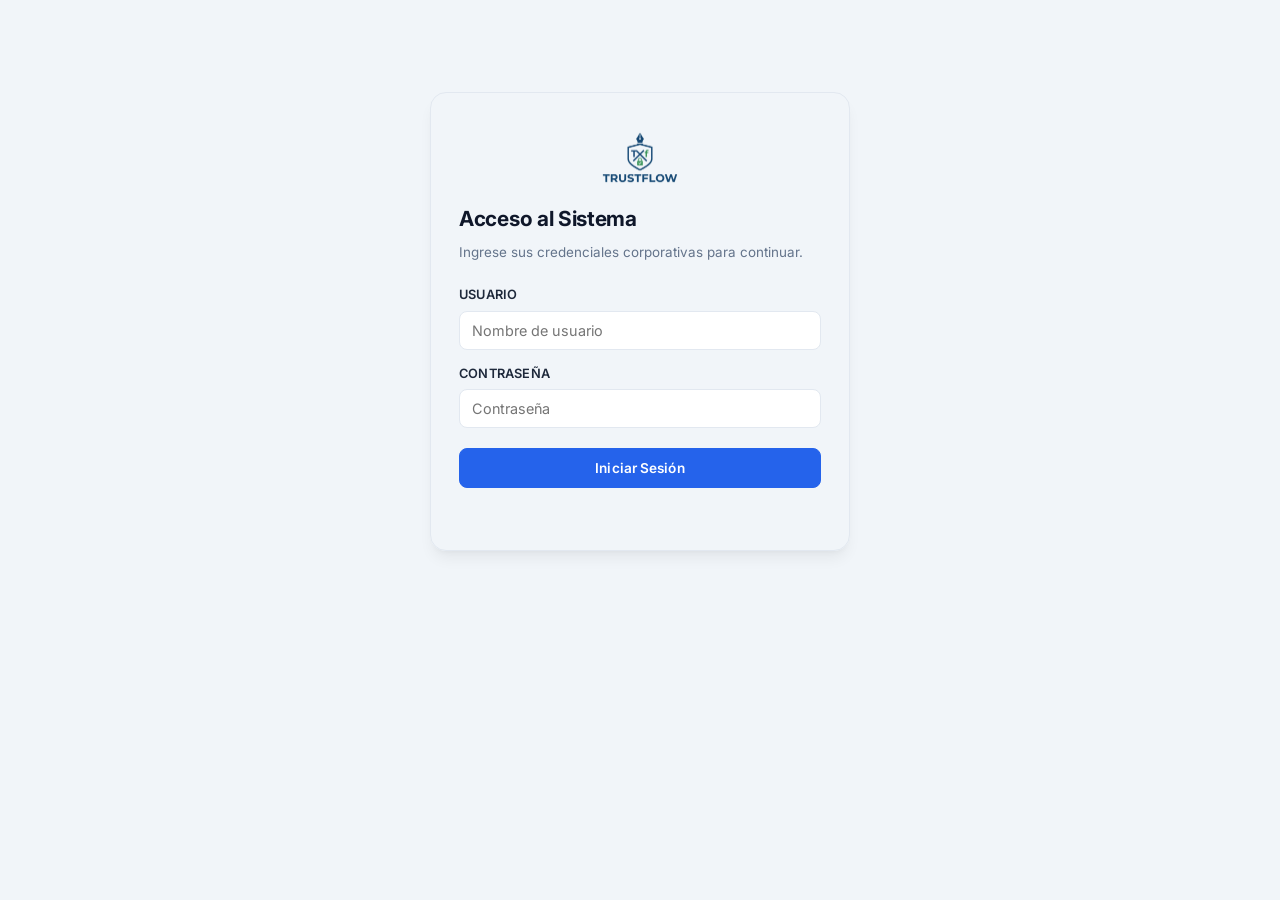
==== commit 683190f5: "cambios agregados del logo nuevo (#4)" ====
--- a/frontend_empresa/index.html
+++ b/frontend_empresa/index.html
@@ -342,7 +342,7 @@
         <div id="vistaLogin">
             <div class="login-card">
                 <div style="text-align:center; margin-bottom:8px;">
-                    <div class="app-logo" style="margin:0 auto 12px;">TF</div>
+                    <img src="media/trustflow_logo.png" alt="Trustflow" style="width:120px; height:auto; margin:0 auto 12px; display:block;">
                 </div>
                 <h2>Acceso al Sistema</h2>
                 <p class="subtitle">Ingrese sus credenciales corporativas para continuar.</p>
@@ -365,7 +365,7 @@
         <div id="vistaVentas" class="hidden">
             <div class="app-header">
                 <div class="app-brand">
-                    <div class="app-logo">TF</div>
+                    <img src="media/trustflow_logo.png" alt="Trustflow" style="width:40px; height:40px; object-fit:contain; flex-shrink:0;">
                     <div>
                         <h1 class="app-title">Trustflow</h1>
                         <p class="app-subtitle">Panel Operativo de Ventas</p>
@@ -585,7 +585,7 @@
         <div id="vistaFinanzas" class="hidden">
             <div class="app-header">
                 <div class="app-brand">
-                    <div class="app-logo">TF</div>
+                    <img src="media/trustflow_logo.png" alt="Trustflow" style="width:40px; height:40px; object-fit:contain; flex-shrink:0;">
                     <div>
                         <h1 class="app-title">Trustflow</h1>
                         <p class="app-subtitle">Panel de Auditoría Financiera</p>
